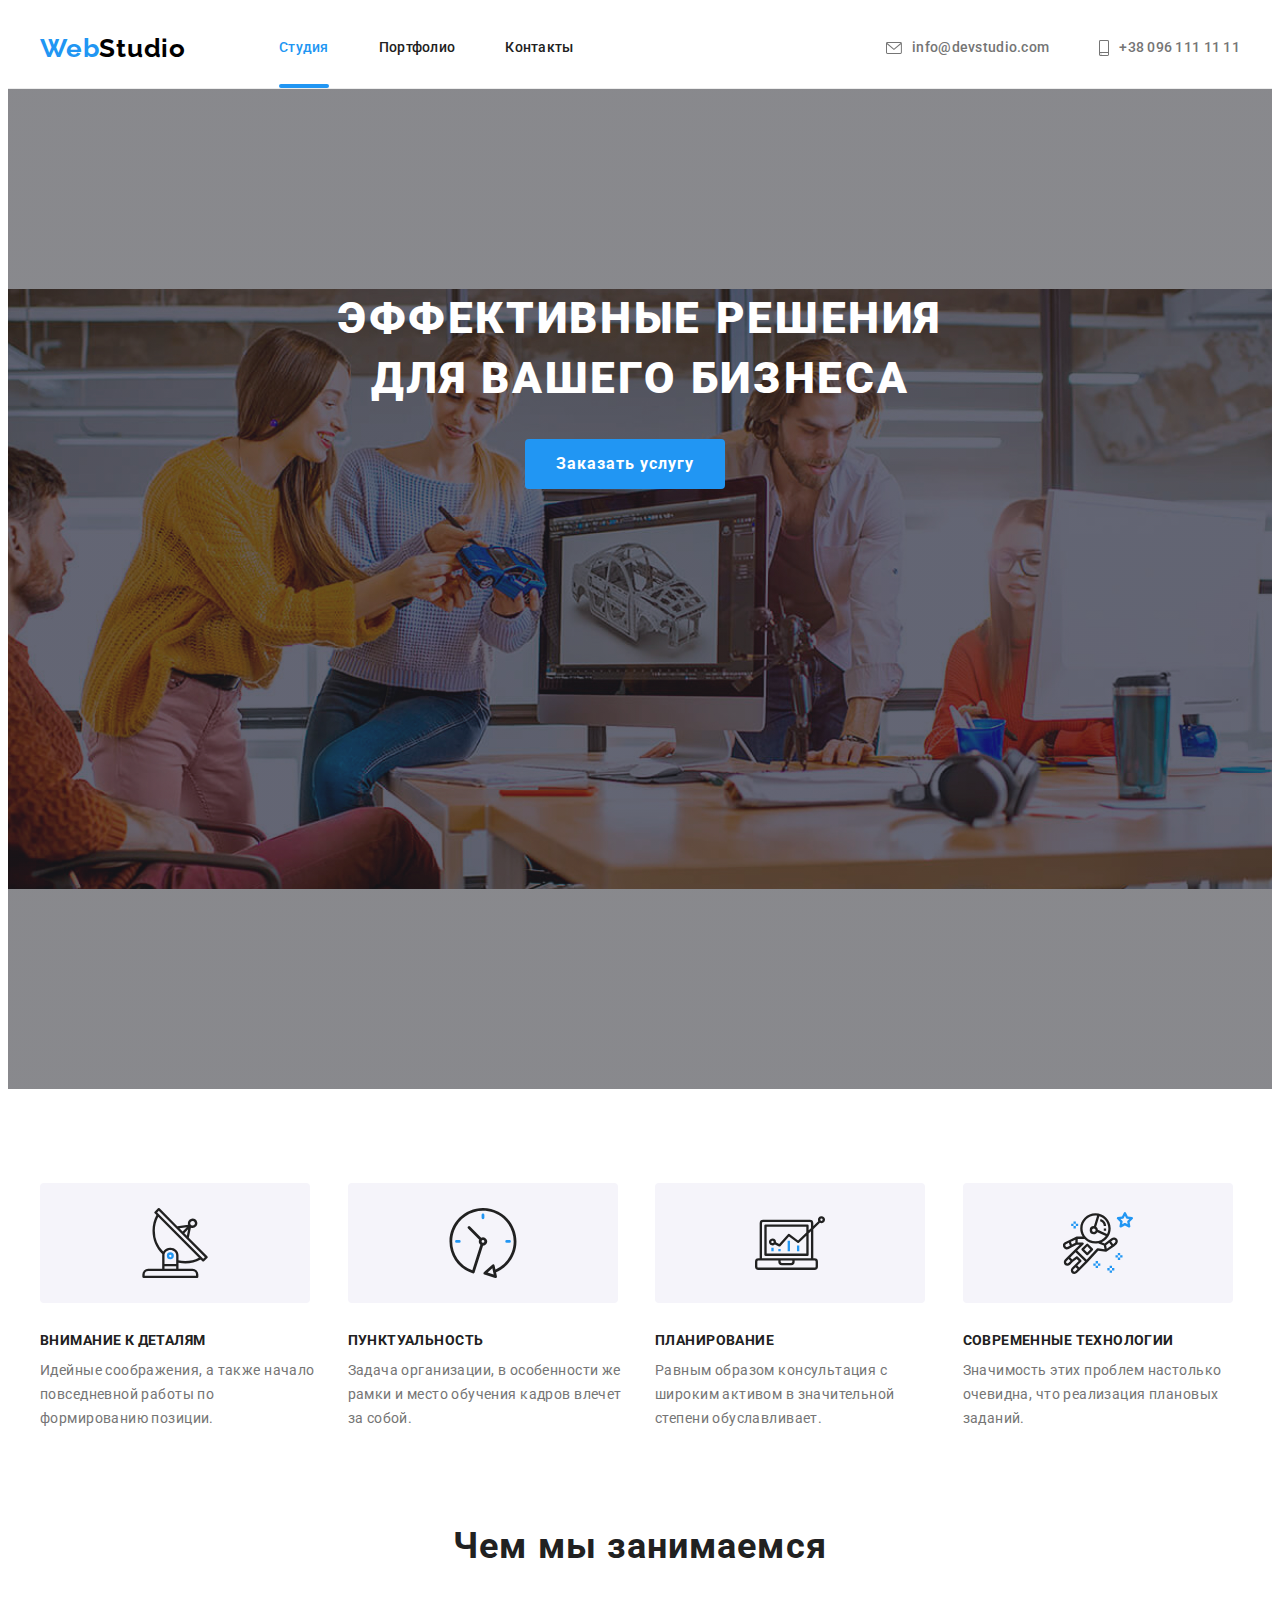
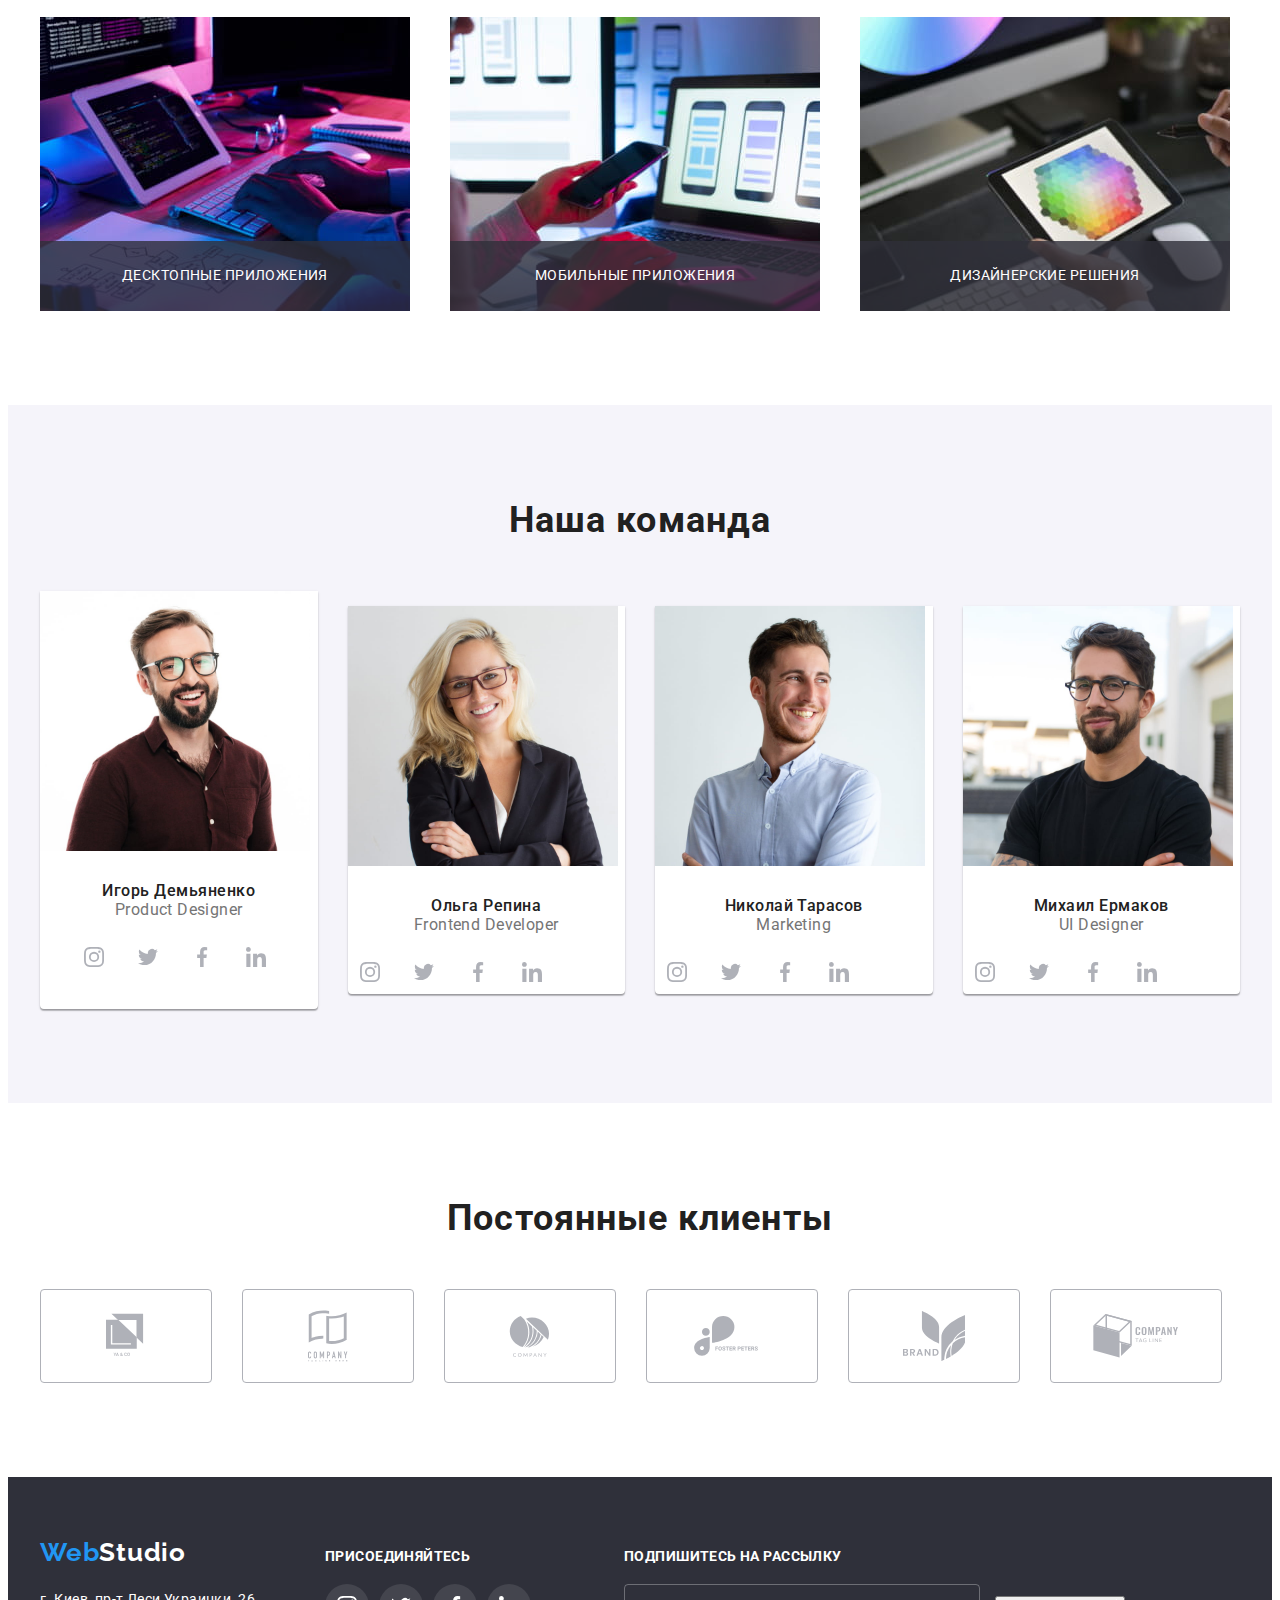
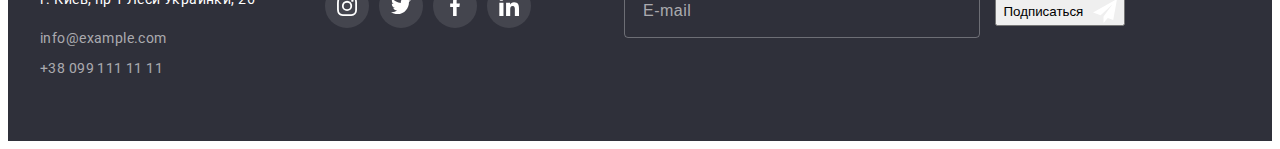
==== index.html @ 0dbab4e1 "BEM" ====
<!DOCTYPE html>
<html lang="ru">

<head>
    <meta charset="UTF-8">
    <meta http-equiv="X-UA-Compatible" content="IE=edge">
    <meta name="viewport" content="width=device-width, initial-scale=1.0">
    <title>Студия</title>
    <link rel="stylesheet" href="https://cdnjs.cloudflare.com/ajax/libs/modern-normalize/1.0.0/modern-normalize.min.css"
        integrity="sha512-ISS7cAi1PEhQ8jnbJpJZMd29NlhNj4AWYyLOSp2CE/CsHxTCu+r+t0D2yoJudVrd0/8fTVPUVDzY5Tvli75u/g=="
        crossorigin="anonymous" />
    <link rel="preconnect" href="https://fonts.gstatic.com">
    <link
        href="https://fonts.googleapis.com/css2?family=Raleway:wght@700&family=Roboto:wght@400;500;700;900&display=swap"
        rel="stylesheet">
    <link rel="stylesheet" href="./css/styles.css">
</head>

<body>
    <!-- Шапка -->
    <header class=" header header--border">
        <div class="container flex">
            <a class="header__logo logo link" href="./index.html"><span class="logo--first-color">Web</span><span
                    class="header__logo--second-color">Studio</span></a>
            <nav class="header__pagination pagination">
                <ul class="pagination__list list flex">
                    <li class="pagination__item">
                        <a class="pagination__link link pagination__link--current" href="./index.html">Студия</a>
                    </li>
                    <li class="pagination__item">
                        <a class="pagination__link link" href="./portfolio.html">Портфолио</a>
                    </li>
                    <li class="pagination__item">
                        <a class="pagination__link link" href="">Контакты</a>
                    </li>
                </ul>
            </nav>
            <a class="header__link header__link--mail link flex" href="mailto:info@devstudio.com">
                <svg class="header__icon header__mail-icon" width="16px" height="12px">
                    <use href="./images/icons.svg#icon-envelope">
                    </use>
                </svg>info@devstudio.com</a>
            <a class="header__link header__link--phone link flex" href="tel:+380961111111">
                <svg class="header__icon header__phone-icon" width="10px" height="16px">
                    <use href="./images/icons.svg#icon-smartphone">
                    </use>
                </svg>+38 096 111 11 11</a>
        </div>
    </header>
    <!-- Уникальный контент -->
    <main>
        <!-- Герой -->
        <section class="hero">
            <div class="container">
                <h1 class="hero__title">
                    Эффективные решения <br> для вашего бизнеса
                </h1>
                <button class="hero__button button" type="button" data-modal-open>Заказать услугу</button>
                <div class="backdrop is-hidden" data-modal>
                    <div class="modal">
                        <button type="button" class="modal__close-btn" data-modal-close>
                            <svg class="modal__close-icon" width="11px" height="11px">
                                <use href="./images/icons.svg#icon-close">
                                </use>
                            </svg>
                        </button>
                        <p class="modal__text">Оставьте свои данные, мы вам перезвоним</p>
                        <form class="modal__form">
                            <div class="modal__box">Имя
                                <label class="modal__label">
                                    <input class="modal__input" type="text" name="name">
                                    <svg class="modal__icon" width="18px" height="18px">
                                        <use href="./images/icons.svg#icon-name"></use>
                                    </svg>
                                </label>
                            </div>
                            <div class="modal__boxl">Телефон
                                <label class="modal__label">
                                    <input class="modal__input" type="tel" name="phone">
                                    <svg class="modal__icon" width="18px" height="18px">
                                        <use href="./images/icons.svg#icon-modal-phone"></use>
                                    </svg>
                                </label>
                            </div>
                            <div class="modal__box">Почта
                                <label class="modal__label">
                                    <input class="modal__input" type="email" name="mail">
                                    <svg class="modal__icon" width="18px" height="18px">
                                        <use href="./images/icons.svg#icon-modal-mail"></use>
                                    </svg>
                                </label>
                            </div>
                            <div class="modal__box">Комментарий
                                <label class="modal__label">
                                    <textarea class="modal__input" name="comments" rows="10"
                                        placeholder="Введите текст"></textarea>
                                </label>
                            </div>
                                <label class="modal__checkbox">
                                    <input class="modal__checkbox-input" type="checkbox" name="modal-checkbox">
                                    <svg class="modal__checkbox-icon" width="16px" height="15px">
                                        <use href="./images/icons.svg#icon-checkbox"></use>
                                    </svg>
                                    <span class="text">Соглашаюсь с рассылкой и принимаю
                                        &thinsp;</span><a class="modal__link" href="">Условия договора</a>
                                </label>
                            <button class="modal__submit-button button" type="submit">Отправить</button>
                        </form>
                    </div>
                </div>
            </div>
        </section>
        <!-- Особенности -->
        <section class="features">
            <div class="container">
                <h2 class="visually-hidden">Особенности</h2>
                <ul class="list flex">
                    <li class="features__item">
                        <div class="features__icon flex">
                            <svg width="70px" height="70px">
                                <use href="./images/icons.svg#icon-antenna"></use>
                            </svg>
                        </div>
                        <h3 class="features__title title">Внимание к деталям</h3>
                        <p class="text">Идейные соображения, а также начало повседневной работы по формированию позиции.
                        </p>
                    </li>
                    <li class="features__item">
                        <div class="features__icon flex">
                            <svg width="70px" height="70px">
                                <use href="./images/icons.svg#icon-clock"></use>
                            </svg>
                        </div>
                        <h3 class="features__title title">Пунктуальность</h3>
                        <p class="text">Задача организации, в особенности же рамки и место обучения кадров влечет за
                            собой.</p>
                    </li>
                    <li class="features__item">
                        <div class="features__icon flex">
                            <svg width="70px" height="70px">
                                <use href="./images/icons.svg#icon-diagram"></use>
                            </svg>
                        </div>
                        <h3 class="features__title title">Планирование</h3>
                        <p class="text">Равным образом консультация с широким активом в значительной степени
                            обуславливает.</p>
                    </li>
                    <li class="features__item">
                        <div class="features__icon flex">
                            <svg width="70px" height="70px">
                                <use href="./images/icons.svg#icon-astronaut"></use>
                            </svg>
                        </div>
                        <h3 class="features__title title">Современные технологии</h3>
                        <p class="text">Значимость этих проблем настолько очевидна, что реализация плановых заданий.</p>
                    </li>
                </ul>
            </div>
        </section>
        <!-- Чем мы занимаемся -->
        <section class="projects">
            <div class="container">
                <h2 class="projects__title title">Чем мы занимаемся</h2>
                <ul class="list flex">
                    <li class="projects__item">
                        <img src="./images/box1.jpg"
                            alt="Набор кода с помощью клавиатуры на планшете с алгоритма нарисованного вручную на листе формата А4"
                            width="370">
                        <div class="projects__text">
                            <p>десктопные приложения</p>
                        </div>
                    </li>
                    <li class="projects__item">
                        <img src="./images/box2.jpg"
                            alt="Человек держит в левой руке мобильный телефон,а правой на тачпаде выбирает на экране ноутбука вариант отображения веб-страницы на мобильном "
                            width="370">
                        <div class="projects__text">
                            <p>мобильные приложения</p>
                        </div>
                    </li>
                    <li class="projects__item">
                        <img src="./images/box3.jpg"
                            alt="В левой руке человек держит планшет, на котором открыта палитра для выбора цвета"
                            width="370">
                        <div class="projects__text">
                            <p>дизайнерские решения</p>
                        </div>
                    </li>
                </ul>
            </div>
        </section>
        <!-- Наша команда -->
        <section class="team">
            <div class="container">
                <h2 class="team__title title">Наша команда</h2>
                <ul class="list flex">
                    <li class="team__item">
                        <img src="./images/img.jpg"
                            alt="Темноволосый улыбающийся мужчина с бородой в очках и коричневой рубашке" width="270">
                        <div class="team__box">
                            <h3 class="team__item-title title">Игорь Демьяненко</h3>
                            <p class="text">Product Designer</p>
                        </div>
                        <ul class="social__list list flex">
                            <li class="s-list-item">
                                <a class="s-link flex link" href="">
                                    <svg class="s-icon" width="20px" height="20px">
                                        <use href="./images/icons.svg#icon-insta"></use>
                                    </svg>
                                </a>
                            </li>
                            <li class="s-list-item">
                                <a class="s-link flex link" href="">
                                    <svg class="s-icon" width="20px" height="20px">
                                        <use href="./images/icons.svg#icon-twit"></use>
                                    </svg>
                                </a>
                            </li>
                            <li class="s-list-item">
                                <a class="s-link flex link" href="">
                                    <svg class="s-icon" width="20px" height="20px">
                                        <use href="./images/icons.svg#icon-fbook"></use>
                                    </svg>
                                </a>
                            </li>
                            <li class="s-list-item">
                                <a class="s-link flex link" href="">
                                    <svg class="s-icon" width="20px" height="20px">
                                        <use href="./images/icons.svg#icon-lin"></use>
                                    </svg>
                                </a>
                            </li>
                        </ul>
                    </li>
                    <li class="team__item">
                        <img src="./images/img2.jpg"
                            alt="Улыбающаяся женщина со светлыми длинными волосами в очках, белой блузке и черном пиджаке"
                            width="270">
                        <div class="team__box">
                            <h3 class="team__item-title title">Ольга Репина</h3>
                            <p class="text">Frontend Developer</p>
                        </div>
                        <ul class=" s-list list flex">
                            <li class="s-list-item">
                                <a class="s-link flex link" href="">
                                    <svg class="s-icon" width="20px" height="20px">
                                        <use href="./images/icons.svg#icon-insta"></use>
                                    </svg>
                                </a>
                            </li>
                            <li class="s-list-item">
                                <a class="s-link flex link" href="">
                                    <svg class="s-icon" width="20px" height="20px">
                                        <use href="./images/icons.svg#icon-twit"></use>
                                    </svg>
                                </a>
                            </li>
                            <li class="s-list-item">
                                <a class="s-link flex link" href="">
                                    <svg class="s-icon" width="20px" height="20px">
                                        <use href="./images/icons.svg#icon-fbook"></use>
                                    </svg>
                                </a>
                            </li>
                            <li class="s-list-item">
                                <a class="s-link flex link" href="">
                                    <svg class="s-icon" width="20px" height="20px">
                                        <use href="./images/icons.svg#icon-lin"></use>
                                    </svg>
                                </a>
                            </li>
                        </ul>
                    </li>
                    <li class="team__item">
                        <img src="./images/img3.jpg"
                            alt="Улыбающаяся мужчина, шатен, с легкой небритостью, в голубой рубашке" width="270">
                        <div class="team__box">
                            <h3 class="team__item-title title">Николай Тарасов</h3>
                            <p class="text">Marketing</p>
                        </div>
                        <ul class=" s-list list flex">
                            <li class="s-list-item">
                                <a class="s-link flex link" href="">
                                    <svg class="s-icon" width="20px" height="20px">
                                        <use href="./images/icons.svg#icon-insta"></use>
                                    </svg>
                                </a>
                            </li>
                            <li class="s-list-item">
                                <a class="s-link flex link" href="">
                                    <svg class="s-icon" width="20px" height="20px">
                                        <use href="./images/icons.svg#icon-twit"></use>
                                    </svg>
                                </a>
                            </li>
                            <li class="s-list-item">
                                <a class="s-link flex link" href="">
                                    <svg class="s-icon" width="20px" height="20px">
                                        <use href="./images/icons.svg#icon-fbook"></use>
                                    </svg>
                                </a>
                            </li>
                            <li class="s-list-item">
                                <a class="s-link flex link" href="">
                                    <svg class="s-icon" width="20px" height="20px">
                                        <use href="./images/icons.svg#icon-lin"></use>
                                    </svg>
                                </a>
                            </li>
                        </ul>
                    </li>
                    <li class="team__item">
                        <img src="./images/img4.jpg"
                            alt="Темноволосый улыбающийся мужчина с бородой в очках и черной футболке" width="270">
                        <div class="team__box">
                            <h3 class="team__item-title title">Михаил Ермаков</h3>
                            <p class="text">UI Designer</p>
                        </div>
                        <ul class=" s-list list flex">
                            <li class="s-list-item">
                                <a class="s-link flex link" href="">
                                    <svg class="s-icon" width="20px" height="20px">
                                        <use href="./images/icons.svg#icon-insta"></use>
                                    </svg>
                                </a>
                            </li>
                            <li class="s-list-item">
                                <a class="s-link flex link" href="">
                                    <svg class="s-icon" width="20px" height="20px">
                                        <use href="./images/icons.svg#icon-twit"></use>
                                    </svg>
                                </a>
                            </li>
                            <li class="s-list-item">
                                <a class="s-link flex link" href="">
                                    <svg class="s-icon" width="20px" height="20px">
                                        <use href="./images/icons.svg#icon-fbook"></use>
                                    </svg>
                                </a>
                            </li>
                            <li class="s-list-item">
                                <a class="s-link flex link" href="">
                                    <svg class="s-icon" width="20px" height="20px">
                                        <use href="./images/icons.svg#icon-lin"></use>
                                    </svg>
                                </a>
                            </li>
                        </ul>
                    </li>
                </ul>
            </div>
        </section>
        <section class="clients">
            <div class="container">
                <h2 class="clients-title title">Постоянные клиенты</h2>
                <ul class="list flex">
                    <li class="clients-list-item">
                        <a class="clients-link link flex" href="">
                            <svg class="clients-icon" width="41px" height="46.7px">
                                <use href="./images/icons.svg#icon-logo1"></use>
                            </svg>
                        </a>
                    </li>
                    <li class="clients-list-item">
                        <a class="clients-link link flex" href="">
                            <svg class="clients-icon" width="40px" height="52px">
                                <use href="./images/icons.svg#icon-logo2"></use>
                            </svg>
                        </a>
                    </li>
                    <li class="clients-list-item">
                        <a class="clients-link link flex" href="">
                            <svg class="clients-icon" width="43.46px" height="41.18px">
                                <use href="./images/icons.svg#icon-logo3"></use>
                            </svg>
                        </a>
                    </li>
                    <li class="clients-list-item">
                        <a class="clients-link link flex" href="">
                            <svg class="clients-icon" width="84.44px" height="40.62px">
                                <use href="./images/icons.svg#icon-logo4"></use>
                            </svg>
                        </a>
                    </li>
                    <li class="clients-list-item">
                        <a class="clients-link link flex" href="">
                            <svg class="clients-icon" width="62.54px" height="45.43 px">
                                <use href="./images/icons.svg#icon-logo5"></use>
                            </svg>
                        </a>
                    </li>
                    <li class="clients-list-item">
                        <a class="clients-link link flex" href="">
                            <svg class="clients-icon" width="93.79px" height="43.93px">
                                <use href="./images/icons.svg#icon-logo6"></use>
                            </svg>
                        </a>
                    </li>
                </ul>
            </div>
        </section>
    </main>
    <!-- Футер -->
    <footer class="footer">
        <div class="container">
            <div class="footer-flex flex">
                <div class="left">
                    <a class="footer__logo logo link" href="./index.html"><span
                            class="logo--first-color">Web</span><span
                            class="footer__logo--second-color">Studio</span></a>
                    <address>
                        <ul class="adress-list list">
                            <li class="item map-item"><a class="adress-map-link link"
                                    href="https://goo.gl/maps/PGJLxn3vR8UXmiXZ6" target="blanc"
                                    rel="noopener noreferrer">г. Киев, пр-т Леси Украинки, 26</a></li>
                            <li class="item mail-item"><a class="adress-mail-link link"
                                    href="mailto:info@example.com">info@example.com</a></li>
                            <li class="item phone-item"><a class="adress-phone-link link" href="tel:+380991111111">+38
                                    099 111 11 11</a></li>
                        </ul>
                    </address>
                </div>
                <div class="middle">
                    <p class="footer-text text">присоединяйтесь</p>
                    <ul class="footer-s-list list flex">
                        <li class="footer-s-list-item">
                            <a class="footer-s-link link flex" href="">
                                <svg class="footer-s-link-icon" width="20px" height="20px">
                                    <use href="./images/icons.svg#icon-insta"></use>
                                </svg>
                            </a>
                        </li>
                        <li class="footer-s-list-item">
                            <a class="footer-s-link link flex" href="">
                                <svg class="footer-s-link-icon" width="20px" height="20px">
                                    <use href="./images/icons.svg#icon-twit"></use>
                                </svg>
                            </a>
                        </li>
                        <li class="footer-s-list-item">
                            <a class="footer-s-link link flex" href="">
                                <svg class="footer-s-link-icon" width="20px" height="20px">
                                    <use href="./images/icons.svg#icon-fbook"></use>
                                </svg>
                            </a>
                        </li>
                        <li class="footer-s-list-item">
                            <a class="footer-s-link link flex" href="">
                                <svg class="footer-s-link-icon" width="20px" height="20px">
                                    <use href="./images/icons.svg#icon-lin"></use>
                                </svg>
                            </a>
                        </li>
                    </ul>
                </div>
                <div class="right">
                    <form class="footer-form">
                        <p class="footer-text text">подпишитесь на рассылку</p>
                        <label class="footer-label label">
                            <input class="footer-input" type="email" name="email" placeholder="E-mail">
                        </label>
                        <button class="footer-submit-btn btn" type="submit">Подписаться
                            <svg class="footer-icon-send" width="24px" height="24px">
                                <use href="./images/icons.svg#icon-send"></use>
                            </svg>
                        </button>
                    </form>
                </div>
            </div>
        </div>
    </footer>
    <script src="./js/modal.js"></script>
</body>

</html>
---- css/styles.css ----
/* цвет основного текста #757575 */
/* белый #ffffff */
/* цвет дополнительного текста #212121 */
/* акцент #2196f3 */
/* цвет фона основной #e5e5e5 */
/* цвет фона вторичный #f5f4fa */
/* соцсети и клиенты #AFB1B8 */

/* Универсальные селекторы */
.title {
  margin-bottom: 0;
  margin-top: 0;
}
.list {
  margin-bottom: 0;
  margin-top: 0;
  padding-left: 0;

  list-style: none;
}
.link {
  text-decoration: none;
  display: inline-block;

  transition: color 250ms var(--time-transition);
}
.link:hover,
.link:focus {
  color: var(--accent-color);
}
.text {
  margin-bottom: 0;
  margin-top: 0;
}
img {
  display: block;
  max-width: 100%;
  height: auto;
}
.flex {
  display: flex;
  flex-wrap: wrap;
  align-items: center;
}

/* inherit */
body {
  color: var(--primary-text-color);
  font-family: 'Roboto', sans-serif;
  font-style: normal;
  font-size: 14px;
  line-height: 1.71;
  letter-spacing: 0.03em;

  background-color: var(--primary-bgc);
}
.container {
  width: 1200px;
  padding-left: 15px;
  padding-right: 15px;
  margin-left: auto;
  margin-right: auto;
}
.button {
  width: 200px;
  height: 50px;
  padding-top: 10px;
  padding-bottom: 10px;
  padding-left: 0;
  padding-right: 0;
  border: none;

  color: var(--primary-bgc);
  font-family: inherit;
  font-weight: 700;
  font-size: 16px;
  line-height: 1.88;
  letter-spacing: 0.06em;
  cursor: pointer;

  background-color: var(--accent-color);
  border-radius: 4px;
}

.header-link-mail,
.header-link-phone {
  color: inherit;
}

/* logo */
.logo {
  font-family: 'Raleway', sans-serif;
  font-weight: 700;
  font-size: 26px;
  line-height: 1.19;
  letter-spacing: 0.03em;
}
.header__logo {
  margin-right: 93px;
}
.logo--first-color {
  color: var(--accent-color);
}
.header__logo--second-color {
  color: #000000;
}
.footer__logo--second-color {
  color: var(--primary-bgc);
}
.footer__logo {
  display: block;
  margin-bottom: 20px;
}

/* header */
.header__link,
.pagination__list {
  color: var(--primary-text-color);
  font-weight: 500;
  font-size: 14px;
  line-height: 1.14;
  letter-spacing: 0.02em;
}
.header__link--mail {
  margin-left: auto;
  margin-right: 50px;
}
.pagination__item:not(:last-child) {
  position: relative;

  margin-right: 50px;
}
.pagination__link {
  display: block;
  padding-top: 32px;
  padding-bottom: 32px;

  color: var(--secondary-color);
}

.pagination__link--current {
  color: var(--accent-color);
}

.pagination__link--current::after {
  content: '';
  position: absolute;
  bottom: 0;
  left: 0;

  width: 100%;
  height: 4px;
  background-color: var(--accent-color);
  border-radius: 2px;
}
.visually-hidden {
  position: absolute !important;
  clip: rect(1px 1px 1px 1px);
  clip: rect(1px, 1px, 1px, 1px);
  padding: 0 !important;
  border: 0 !important;
  height: 1px !important;
  width: 1px !important;
  overflow: hidden;
}
/* переменные */
:root {
  --primary-text-color: #757575;
  --secondary-color: #212121;
  --accent-color: #2196f3;
  --primary-bgc: #ffffff;
  --secondary-bgc: #f5f4fa;
  --icons-color: #afb1b8;
  --time-transition: cubic-bezier(0.4, 0, 0.2, 1);
}

.header--border {
  border-bottom: 1px solid #ececec;
}

.header__mail-icon {
  margin-right: 10px;
  fill: currentColor;
}
.header__phone-icon {
  margin-right: 10px;
  fill: currentColor;
}

/* Hero */
.hero {
  min-height: 600px;
  max-width: 1600px;
  margin-left: auto;
  margin-right: auto;
  padding-top: 200px;
  padding-bottom: 200px;

  background-color: #c4c4c4;
  background-image: linear-gradient(
      to right,
      rgba(47, 48, 58, 0.4),
      rgba(47, 48, 58, 0.4)
    ),
    url(../images/hero.jpg);
  background-repeat: no-repeat;
  background-position: center;
}
.hero__title {
  margin-top: 0;
  margin-bottom: 30px;

  color: var(--primary-bgc);
  font-weight: 900;
  font-size: 44px;
  line-height: 1.36;
  text-align: center;
  letter-spacing: 0.06em;
  text-transform: uppercase;
}
.hero__button {
  margin-left: 485px;
}

/* Modal window */

.backdrop {
  position: fixed;
  top: 0;
  left: 0;
  width: 100%;
  height: 100%;
  z-index: 1;

  background-color: rgba(0, 0, 0, 0.2);

  opacity: 1;
  transition: opacity 250ms var(--time-transition);
}

.is-hidden {
  opacity: 0;
  pointer-events: none;
}

.is-hidden .modal {
  transform: translate(-50%, -50%) scale(0);
}

.modal {
  position: fixed;
  width: 528px;
  height: 581px;
  top: 50%;
  left: 50%;

  background-color: var(--primary-bgc);
  box-shadow: 0px 1px 3px rgba(0, 0, 0, 0.12), 0px 1px 1px rgba(0, 0, 0, 0.14),
    0px 2px 1px rgba(0, 0, 0, 0.2);
  border-radius: 4px;

  transform: translate(-50%, -50%) scale(1);
  transition: transform 250ms var(--time-transition);
}

.modal__close-btn {
  position: absolute;
  width: 30px;
  height: 30px;
  right: 8px;
  top: 8px;

  cursor: pointer;

  background-color: transparent;
  box-sizing: border-box;
  border: 1px solid rgba(0, 0, 0, 0.1);
  border-radius: 50%;

  transition: outline 250ms var(--time-transition),
    color 250ms var(--time-transition);
}

.modal__close-icon {
  fill: currentColor;
  position: absolute;
  top: 50%;
  left: 50%;
  transform: translate(-50%, -50%);
}

.modal__close-btn:focus,
.modal__close-btn:hover {
  color: var(--accent-color);
  outline: transparent;
}

.modal__text {
  margin: 0;
  padding-top: 40px;
  padding-left: 40px;
  padding-right: 40px;
  margin-bottom: 12px;

  color: var(--secondary-color);
  font-weight: 700;
  font-size: 20px;
  line-height: 1.15;
  text-align: center;
  letter-spacing: 0.03em;
}

.modal__form {
  padding-left: 40px;
  padding-right: 40px;
}

.modal__box {
  display: flex;
  flex-direction: column;
  margin-bottom: 10px;

  color: var(--primary-text-color);
  font-weight: 400;
  font-size: 12px;
  line-height: 1.16;
  letter-spacing: 0.01em;
}
.modal__label {
  position: relative;
  margin-top: 4px;
}

.modal__input {
  width: 100%;
  padding-left: 30px;
  height: 40px;
  margin: 0;

  background-color: transparent;
  border: 1px solid rgba(33, 33, 33, 0.2);
  border-radius: 4px;

  transition: outline 250ms var(--time-transition),
    border 250ms var(--time-transition);
}

.modal__icon {
  position: absolute;
  top: 50%;
  left: 15px;
  transform: translateY(-50%);
  fill: #000;

  transition: fill 250ms var(--time-transition);
}

.modal__input:focus + .modal__icon {
  fill: var(--accent-color);
}
.modal__input:focus {
  outline: transparent;
  border: 1px solid var(--accent-color);
}
textarea.modal__input {
  resize: none;
  height: 120px;

  padding-top: 12px;
  padding-bottom: 12px;
  padding-left: 16px;
  padding-right: 16px;
}

.modal__input::placeholder {
  font-weight: 400;
  font-size: 12px;
  line-height: 1.16;
  letter-spacing: 0.01em;

  color: rgba(117, 117, 117, 0.5);
}

.modal__checkbox {
  display: flex;
  align-items: center;
  justify-content: center;
}

.modal__checkbox-input {
  -webkit-appearance: none;
  -moz-appearance: none;
  appearance: none;
}

.modal__checkbox-icon {
  margin-right: 7px;
  fill: transparent;

  background-color: transparent;
  border-radius: 2px;
  border: 2px solid #000;

  transition: background-color 250ms var(--time-transition),
    fill 250ms var(--time-transition), border 250ms var(--time-transition);
}

.modal__checkbox-input:focus + .modal__checkbox-icon {
  outline: 3px solid var(--accent-color);
}

.modal__checkbox-input:checked + .modal__checkbox-icon {
  background-color: var(--accent-color);
  fill: var(--primary-bgc);
  border: transparent;
}

.modal__link {
  color: var(--accent-color);
}

.modal__submit-button {
  margin-top: 30px;
  margin-left: 124px;
  margin-right: 124px;
  margin-bottom: 40px;
}
/* Features */
.features {
  padding-top: 94px;
}
.features__item {
  width: calc((100% - 3 * 30px) / 4);
}
.features__item:not(:last-child) {
  margin-right: 30px;
}
.features__icon {
  width: 270px;
  height: 120px;
  justify-content: center;
  margin-bottom: 30px;

  background-color: #f5f4fa;
  border-radius: 4px;
}
.features__title {
  margin-bottom: 10px;

  color: var(--secondary-color);
  font-weight: 700;
  font-size: 14px;
  line-height: 1.14;
  letter-spacing: 0.03em;
  text-transform: uppercase;
}

/* Projects */
.projects {
  padding-top: 94px;
  padding-bottom: 94px;
}
.projects__title,
.team__title,
.clients-title {
  margin-bottom: 50px;

  color: var(--secondary-color);
  font-weight: 700;
  font-size: 36px;
  line-height: 1.17;
  text-align: center;
  letter-spacing: 0.03em;
}
.projects__item {
  position: relative;
  width: calc((100% - 2 * 30px) / 3);
}
.projects__item:not(:last-child) {
  margin-right: 30px;
}

.projects__text {
  position: absolute;
  top: 100%;
  transform: translateY(-100%);

  width: 370px;
  height: 70px;
  display: flex;
  align-items: center;
  justify-content: center;

  color: var(--primary-bgc);
  font-size: 14px;
  line-height: 1.14;
  letter-spacing: 0.03em;
  text-transform: uppercase;

  background-color: rgba(47, 48, 58, 0.8);
}
/* Team */
.team {
  padding-bottom: 94px;
  padding-top: 94px;

  font-weight: 400;
  font-size: 16px;
  line-height: 1.19;
  text-align: center;

  background-color: var(--secondary-bgc);
}
.team__item {
  width: calc((100% - 3 * 30px) / 4);

  background-color: var(--primary-bgc);
  box-shadow: 0px 1px 3px rgba(0, 0, 0, 0.12), 0px 1px 1px rgba(0, 0, 0, 0.14),
    0px 2px 1px rgba(0, 0, 0, 0.2);
  border-radius: 0px 0px 4px 4px;
}
.team__item:not(:last-child) {
  margin-right: 30px;
}

.team__box {
  padding-top: 30px;
  padding-bottom: 16px;
  padding-left: auto;
  padding-right: auto;
}

.team__item-title {
  color: var(--secondary-color);
  font-weight: 500;
  font-size: 16px;
  letter-spacing: 0.03em;
}

.social__list {
  padding-bottom: 30px;
  margin-left: 32px;
  margin-right: 32px;
}

.s-link {
  justify-content: center;
  width: 44px;
  height: 44px;

  color: var(--icons-color);

  background-color: var(--primary-bgc);
  border-radius: 50%;

  transition: background-color 250ms var(--time-transition),
    color 250ms var(--time-transition);
}

.s-list-item:not(:last-child) {
  margin-right: 10px;
}
.s-icon {
  fill: currentColor;
}

.s-link:hover,
.s-link:focus {
  background-color: var(--accent-color);
  color: var(--primary-bgc);
}

/* Clients */
.clients {
  padding-top: 94px;
  padding-bottom: 94px;
}

.clients-link {
  justify-content: center;
  width: 170px;
  height: 92px;

  color: var(--icons-color);

  border: 1px solid var(--icons-color);
  border-radius: 4px;

  transition: border 250ms var(--time-transition),
    color 250ms var(--time-transition);
}

.clients-list-item:not(:last-child) {
  margin-right: 30px;
}

.clients-link:hover,
.clients-link:focus {
  border: 1px solid var(--accent-color);
}

.clients-icon {
  fill: currentColor;
}

/* Footer */
.footer {
  padding-top: 60px;
  padding-bottom: 60px;

  background-color: #2f303a;
}
.adress-list > .item {
  font-style: normal;
  font-weight: 400;
  font-size: 14px;
  line-height: 1.71;
}
.map-item {
  margin-bottom: 15px;
}
.mail-item {
  margin-bottom: 6px;
}
.adress-map-link {
  color: var(--primary-bgc);
}
.adress-mail-link,
.adress-phone-link {
  color: rgba(255, 255, 255, 0.6);
}

.footer-flex {
  align-items: baseline;
}

.left {
  margin-right: 70px;
}

.footer-text {
  margin-bottom: 20px;

  color: var(--primary-bgc);
  font-weight: 700;
  font-size: 14px;
  line-height: 16px;
  letter-spacing: 1.14;
  text-transform: uppercase;
}

.footer-s-list-item:not(:last-child) {
  margin-right: 10px;
}

.footer-s-link {
  align-content: ;
  justify-content: center;
  width: 44px;
  height: 44px;

  color: var(--primary-bgc);

  background-color: rgba(255, 255, 255, 0.1);
  border-radius: 50%;

  transition: background-color 250ms var(--time-transition);
}

.footer-s-link:hover,
.footer-s-link:focus {
  background-color: var(--accent-color);
  color: var(--primary-bgc);
}

.footer-s-link-icon {
  fill: currentColor;
}

.middle {
  margin-right: 93px;
}

.right {
  width: 570px;
}

.footer-input {
  height: 50px;
  width: 350px;
  margin: 0;
  background-color: transparent;
  border: 1px solid rgba(255, 255, 255, 0.3);
  border-radius: 4px;
}

.footer-input::placeholder {
  padding-left: 16px;

  font-size: 16px;
  line-height: 1.25;
  letter-spacing: 0.03em;

  color: rgba(255, 255, 255, 0.6);
}

.footer-submit-btn {
  margin-left: 12px;
  display: inline-flex;
  justify-content: center;
  align-items: center;
}

.footer-icon-send {
  margin-left: 10px;
  fill: var(--primary-bgc);
}
/* ПОРТФОЛИО */
.gallery {
  padding-top: 94px;

  font-size: 16px;
  line-height: 1.88;
}
.gallery-list-title {
  color: var(--secondary-color);
  font-weight: 700;
  font-size: 18px;
  line-height: 2;
  letter-spacing: 0.06em;
}
/* Buttons */
.gallery-btn {
  padding: 6px 22px;

  color: var(--secondary-color);
  font-weight: 500;
  font-size: 16px;
  line-height: 1.63;

  background-color: var(--secondary-bgc);
  border: none;
  border-radius: 4px;

  transition: color 250ms var(--time-transition),
    background-color 250ms var(--time-transition),
    box-shadow 250ms var(--time-transition);
}
.gallery-btn:hover,
.gallery-btn:focus {
  color: var(--primary-bgc);

  background-color: var(--accent-color);
  box-shadow: 0px 3px 1px rgba(0, 0, 0, 0.1), 0px 1px 2px rgba(0, 0, 0, 0.08),
    0px 2px 2px rgba(0, 0, 0, 0.12);
}

/* Gallery */
.buttons-list {
  justify-content: center;
  margin-bottom: 50px;
}
.buttons-list .buttons-list-item:not(:last-child) {
  margin-right: 8px;
}
.gallery-list {
  padding-bottom: 94px;
}
.gallery-list-item {
  width: calc((100% - 2 * 30px) / 3);

  border: 1px solid #eeeeee;

  transition: box-shadow 250ms var(--time-transition);
}
.gallery-list-item:hover,
.gallery-list-item:focus {
  box-shadow: 0px 1px 1px rgba(0, 0, 0, 0.12), 0px 4px 4px rgba(0, 0, 0, 0.06),
    1px 4px 6px rgba(0, 0, 0, 0.16);
}
.gallery-list-item:not(:nth-child(3n)) {
  margin-right: 30px;
}
.gallery-list-item:not(:nth-last-child(-n + 3)) {
  margin-bottom: 30px;
}
.gallery-list-item-text {
  padding-top: 20px;
  padding-bottom: 20px;
  padding-left: 24px;
  padding-right: 24px;
}

.gallery-text-img {
  position: relative;
  overflow: hidden;
}

.gallery-list-item:hover .gallery-overlay,
.gallery-list-item:focus .gallery-overlay {
  transform: translateY(0);
}

.gallery-overlay {
  position: absolute;
  bottom: 0;

  width: 100%;
  height: 100%;

  color: var(--primary-bgc);
  font-size: 18px;
  line-height: 1.56;

  background-color: rgba(33, 150, 243, 0.9);
  transform: translateY(100%);

  transition: transform 250ms var(--time-transition);
}

.gallery-text-item {
  margin: 0;
  padding-left: 24px;
  padding-right: 24px;
  padding-top: 63px;
  padding-bottom: 63px;
}
/* section * {
  outline: 1px solid tomato;
} */
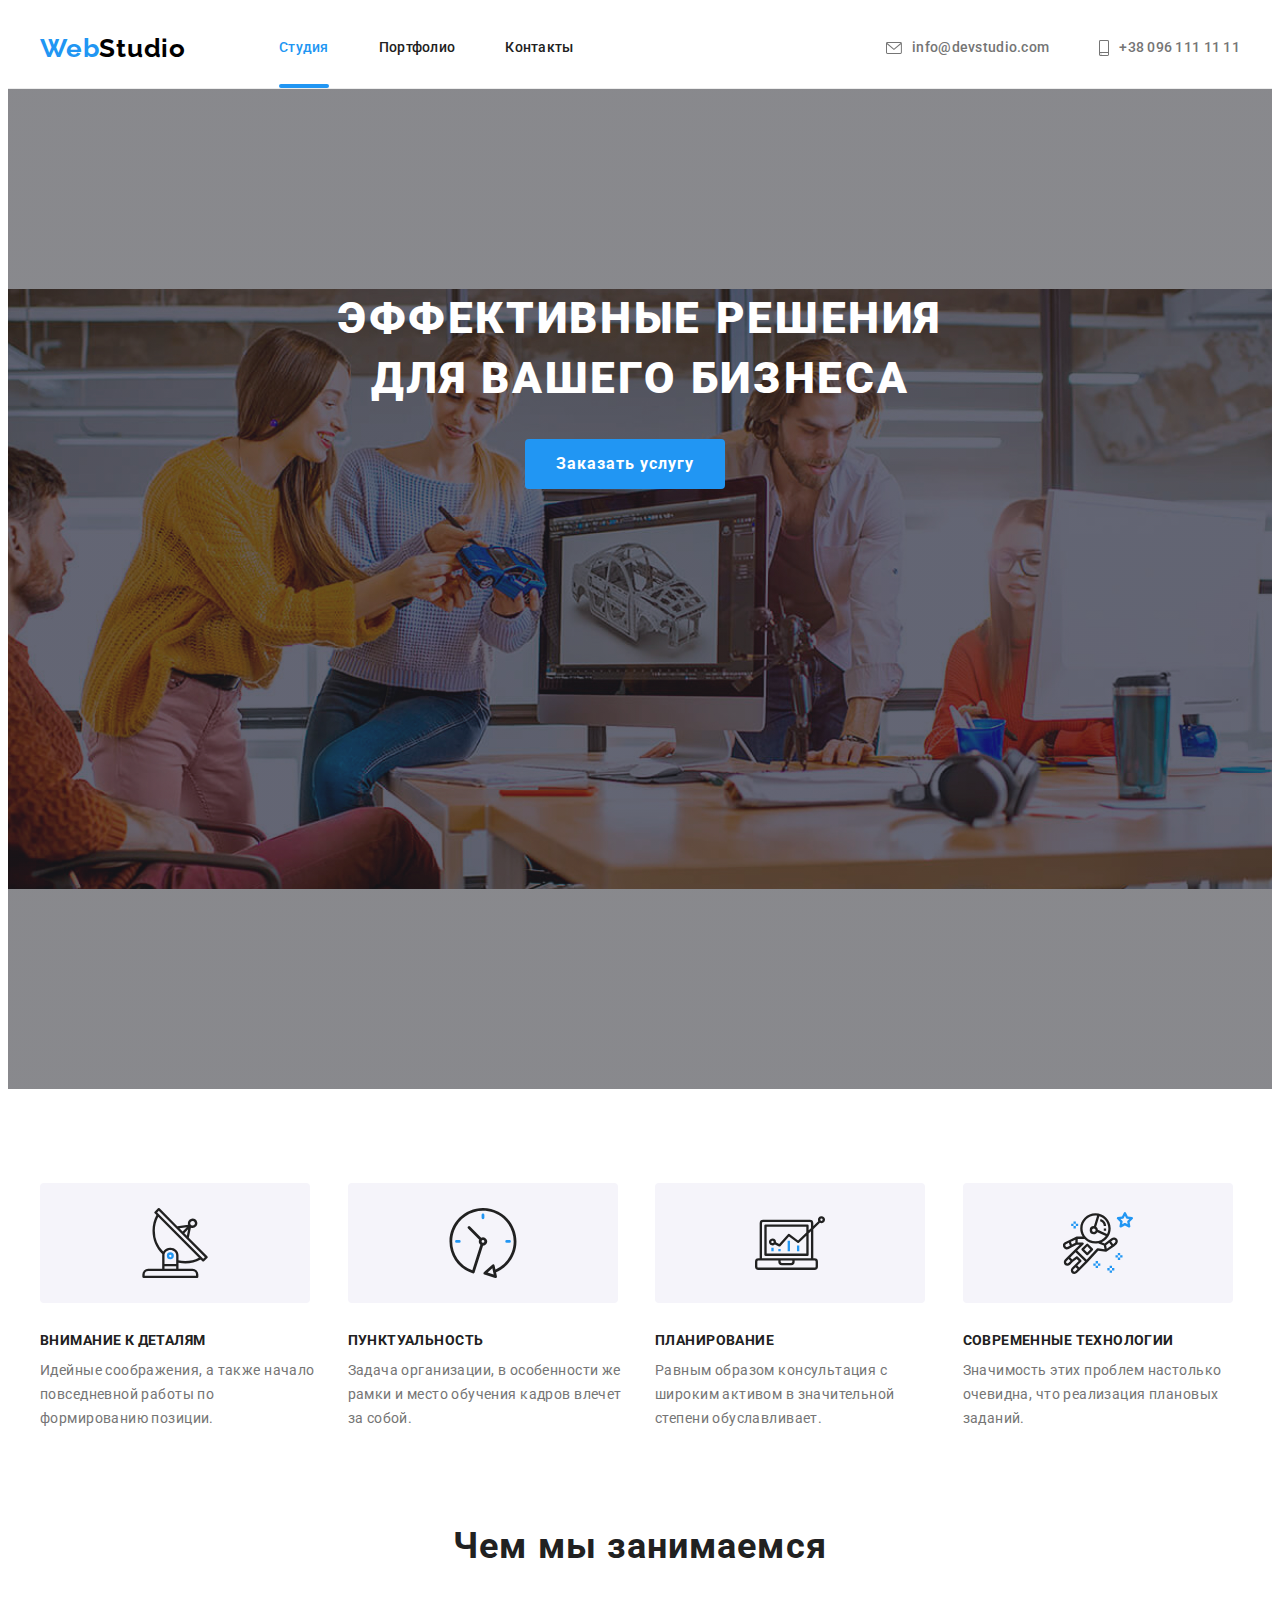
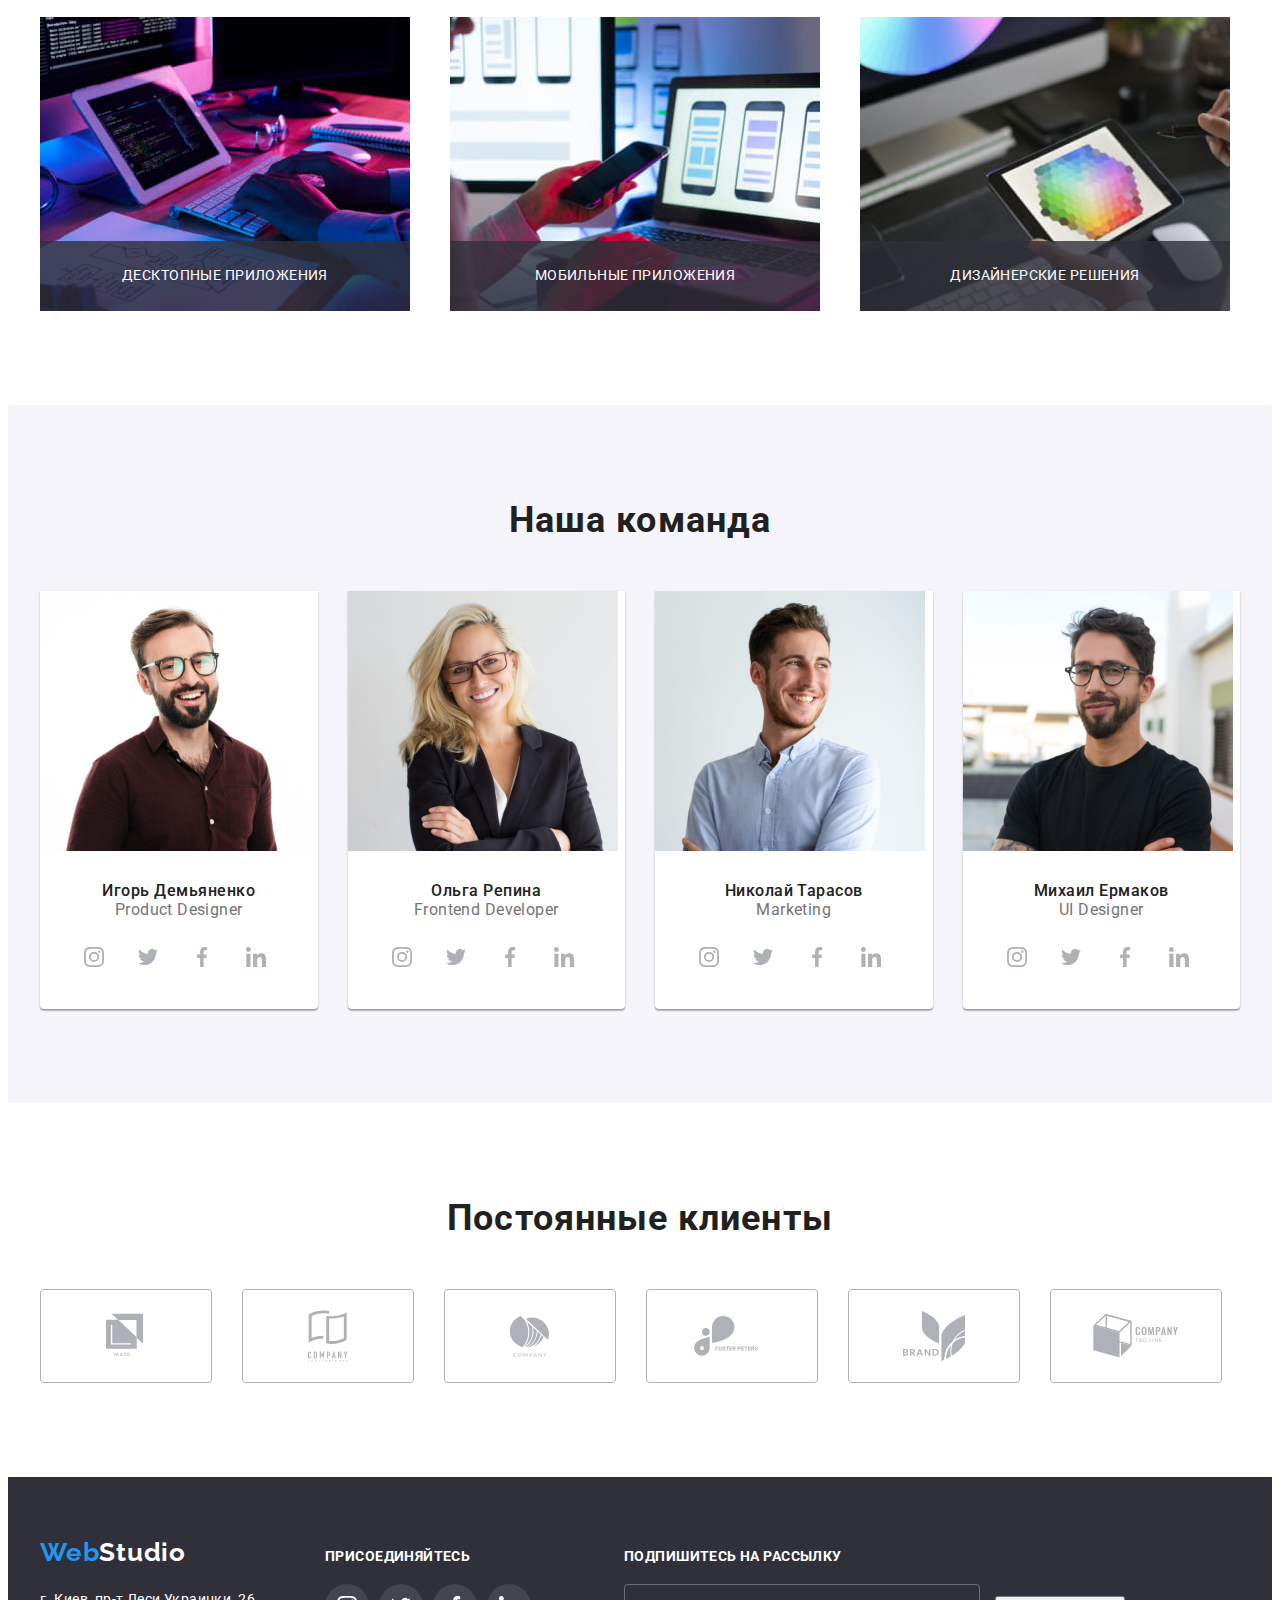
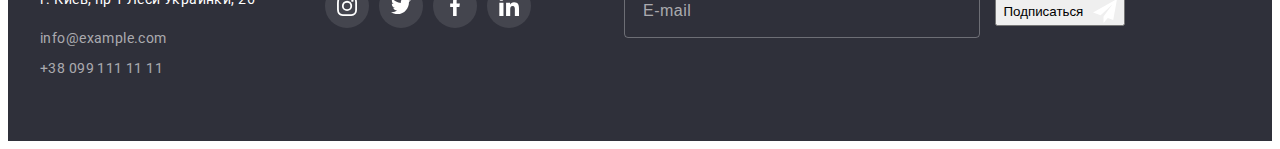
==== commit 67f412d6: "fixed-socials" ====
--- a/index.html
+++ b/index.html
@@ -201,29 +201,29 @@
                             <h3 class="team__item-title title">Игорь Демьяненко</h3>
                             <p class="text">Product Designer</p>
                         </div>
-                        <ul class="social__list list flex">
-                            <li class="s-list-item">
+                        <ul class="socials__list list flex">
+                            <li class="socials__item">
                                 <a class="s-link flex link" href="">
                                     <svg class="s-icon" width="20px" height="20px">
                                         <use href="./images/icons.svg#icon-insta"></use>
                                     </svg>
                                 </a>
                             </li>
-                            <li class="s-list-item">
+                            <li class="socials__item">
                                 <a class="s-link flex link" href="">
                                     <svg class="s-icon" width="20px" height="20px">
                                         <use href="./images/icons.svg#icon-twit"></use>
                                     </svg>
                                 </a>
                             </li>
-                            <li class="s-list-item">
+                            <li class="socials__item">
                                 <a class="s-link flex link" href="">
                                     <svg class="s-icon" width="20px" height="20px">
                                         <use href="./images/icons.svg#icon-fbook"></use>
                                     </svg>
                                 </a>
                             </li>
-                            <li class="s-list-item">
+                            <li class="socials__item">
                                 <a class="s-link flex link" href="">
                                     <svg class="s-icon" width="20px" height="20px">
                                         <use href="./images/icons.svg#icon-lin"></use>
@@ -240,29 +240,29 @@
                             <h3 class="team__item-title title">Ольга Репина</h3>
                             <p class="text">Frontend Developer</p>
                         </div>
-                        <ul class=" s-list list flex">
-                            <li class="s-list-item">
+                        <ul class=" socials__list list flex">
+                            <li class="socials__item">
                                 <a class="s-link flex link" href="">
                                     <svg class="s-icon" width="20px" height="20px">
                                         <use href="./images/icons.svg#icon-insta"></use>
                                     </svg>
                                 </a>
                             </li>
-                            <li class="s-list-item">
+                            <li class="socials__item">
                                 <a class="s-link flex link" href="">
                                     <svg class="s-icon" width="20px" height="20px">
                                         <use href="./images/icons.svg#icon-twit"></use>
                                     </svg>
                                 </a>
                             </li>
-                            <li class="s-list-item">
+                            <li class="socials__item">
                                 <a class="s-link flex link" href="">
                                     <svg class="s-icon" width="20px" height="20px">
                                         <use href="./images/icons.svg#icon-fbook"></use>
                                     </svg>
                                 </a>
                             </li>
-                            <li class="s-list-item">
+                            <li class="socials__item">
                                 <a class="s-link flex link" href="">
                                     <svg class="s-icon" width="20px" height="20px">
                                         <use href="./images/icons.svg#icon-lin"></use>
@@ -278,29 +278,29 @@
                             <h3 class="team__item-title title">Николай Тарасов</h3>
                             <p class="text">Marketing</p>
                         </div>
-                        <ul class=" s-list list flex">
-                            <li class="s-list-item">
+                        <ul class=" socials__list list flex">
+                            <li class="socials__item">
                                 <a class="s-link flex link" href="">
                                     <svg class="s-icon" width="20px" height="20px">
                                         <use href="./images/icons.svg#icon-insta"></use>
                                     </svg>
                                 </a>
                             </li>
-                            <li class="s-list-item">
+                            <li class="socials__item">
                                 <a class="s-link flex link" href="">
                                     <svg class="s-icon" width="20px" height="20px">
                                         <use href="./images/icons.svg#icon-twit"></use>
                                     </svg>
                                 </a>
                             </li>
-                            <li class="s-list-item">
+                            <li class="socials__item">
                                 <a class="s-link flex link" href="">
                                     <svg class="s-icon" width="20px" height="20px">
                                         <use href="./images/icons.svg#icon-fbook"></use>
                                     </svg>
                                 </a>
                             </li>
-                            <li class="s-list-item">
+                            <li class="socials__item">
                                 <a class="s-link flex link" href="">
                                     <svg class="s-icon" width="20px" height="20px">
                                         <use href="./images/icons.svg#icon-lin"></use>
@@ -316,29 +316,29 @@
                             <h3 class="team__item-title title">Михаил Ермаков</h3>
                             <p class="text">UI Designer</p>
                         </div>
-                        <ul class=" s-list list flex">
-                            <li class="s-list-item">
+                        <ul class=" socials__list list flex">
+                            <li class="socials__item">
                                 <a class="s-link flex link" href="">
                                     <svg class="s-icon" width="20px" height="20px">
                                         <use href="./images/icons.svg#icon-insta"></use>
                                     </svg>
                                 </a>
                             </li>
-                            <li class="s-list-item">
+                            <li class="socials__item">
                                 <a class="s-link flex link" href="">
                                     <svg class="s-icon" width="20px" height="20px">
                                         <use href="./images/icons.svg#icon-twit"></use>
                                     </svg>
                                 </a>
                             </li>
-                            <li class="s-list-item">
+                            <li class="socials__item">
                                 <a class="s-link flex link" href="">
                                     <svg class="s-icon" width="20px" height="20px">
                                         <use href="./images/icons.svg#icon-fbook"></use>
                                     </svg>
                                 </a>
                             </li>
-                            <li class="s-list-item">
+                            <li class="socials__item">
                                 <a class="s-link flex link" href="">
                                     <svg class="s-icon" width="20px" height="20px">
                                         <use href="./images/icons.svg#icon-lin"></use>
--- a/css/styles.css
+++ b/css/styles.css
@@ -537,7 +537,7 @@
   letter-spacing: 0.03em;
 }
 
-.social__list {
+.socials__list {
   padding-bottom: 30px;
   margin-left: 32px;
   margin-right: 32px;
@@ -557,7 +557,7 @@
     color 250ms var(--time-transition);
 }
 
-.s-list-item:not(:last-child) {
+.socials__item:not(:last-child) {
   margin-right: 10px;
 }
 .s-icon {
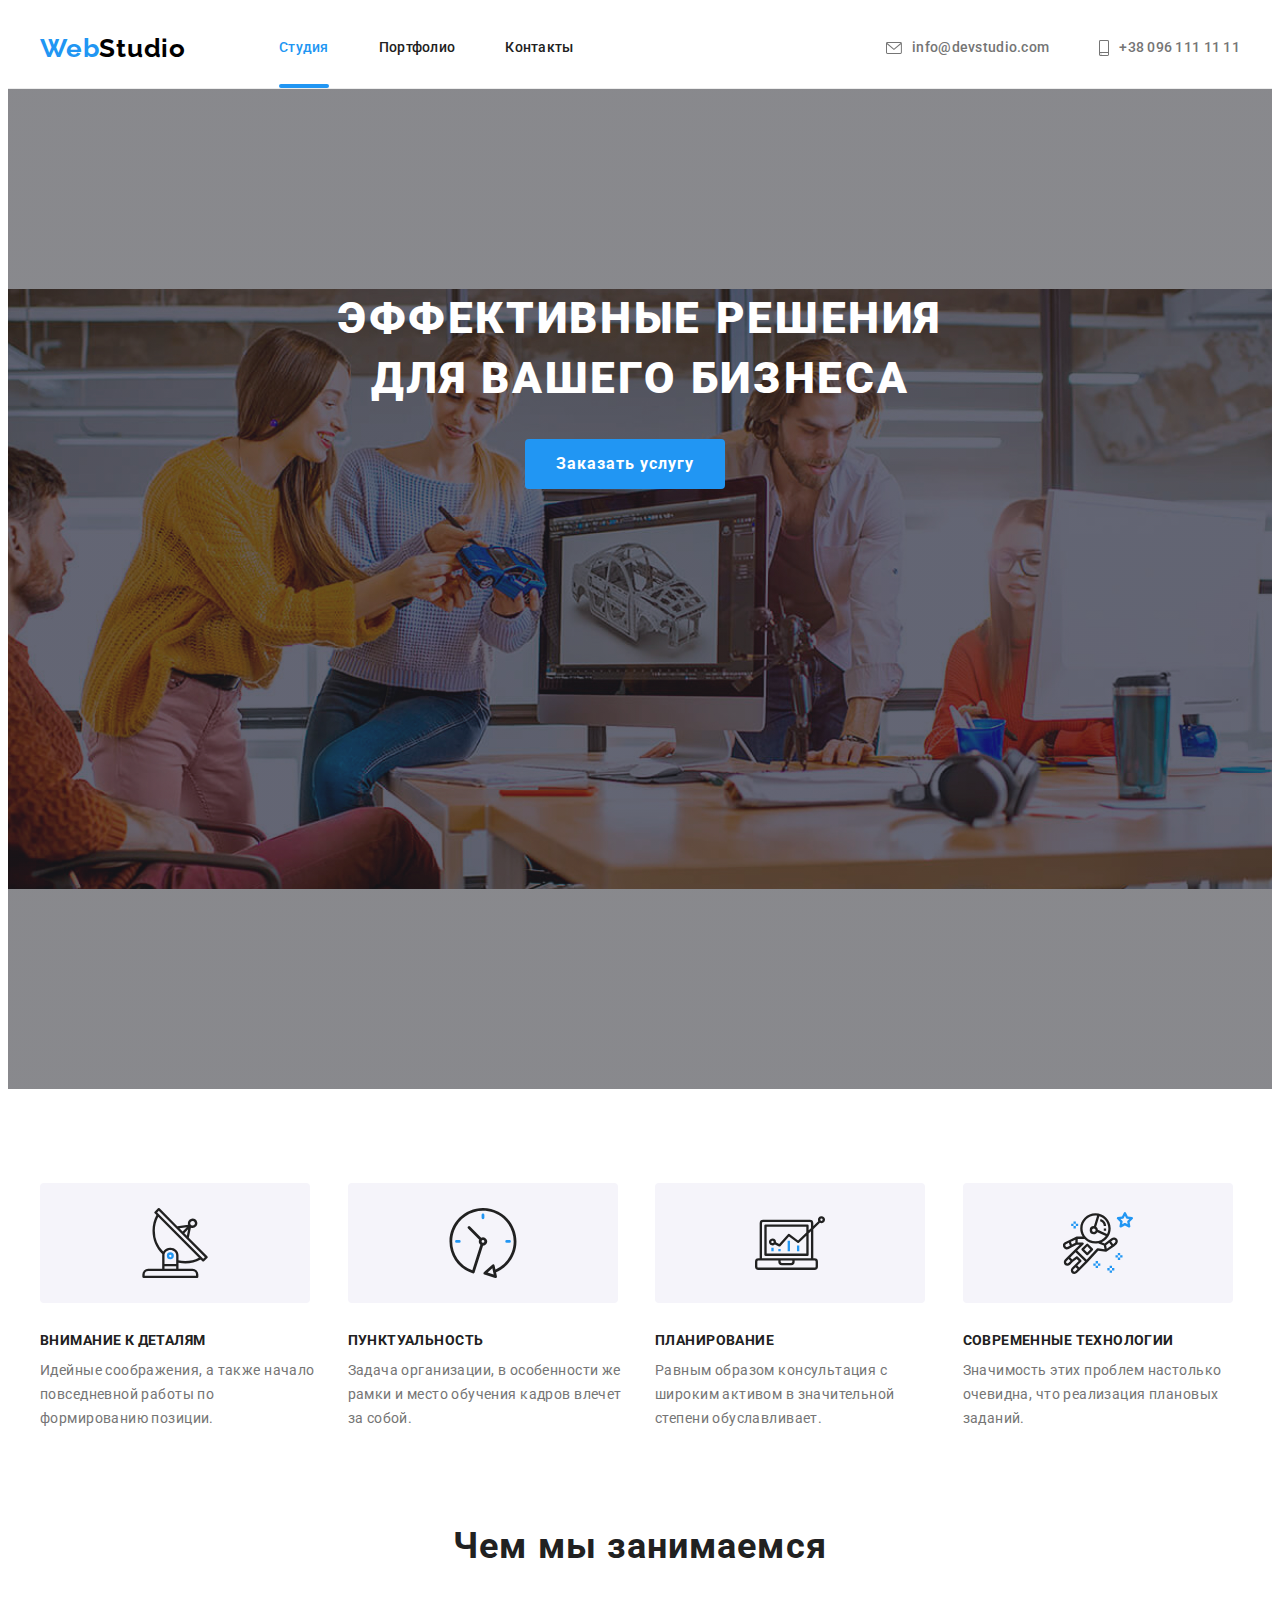
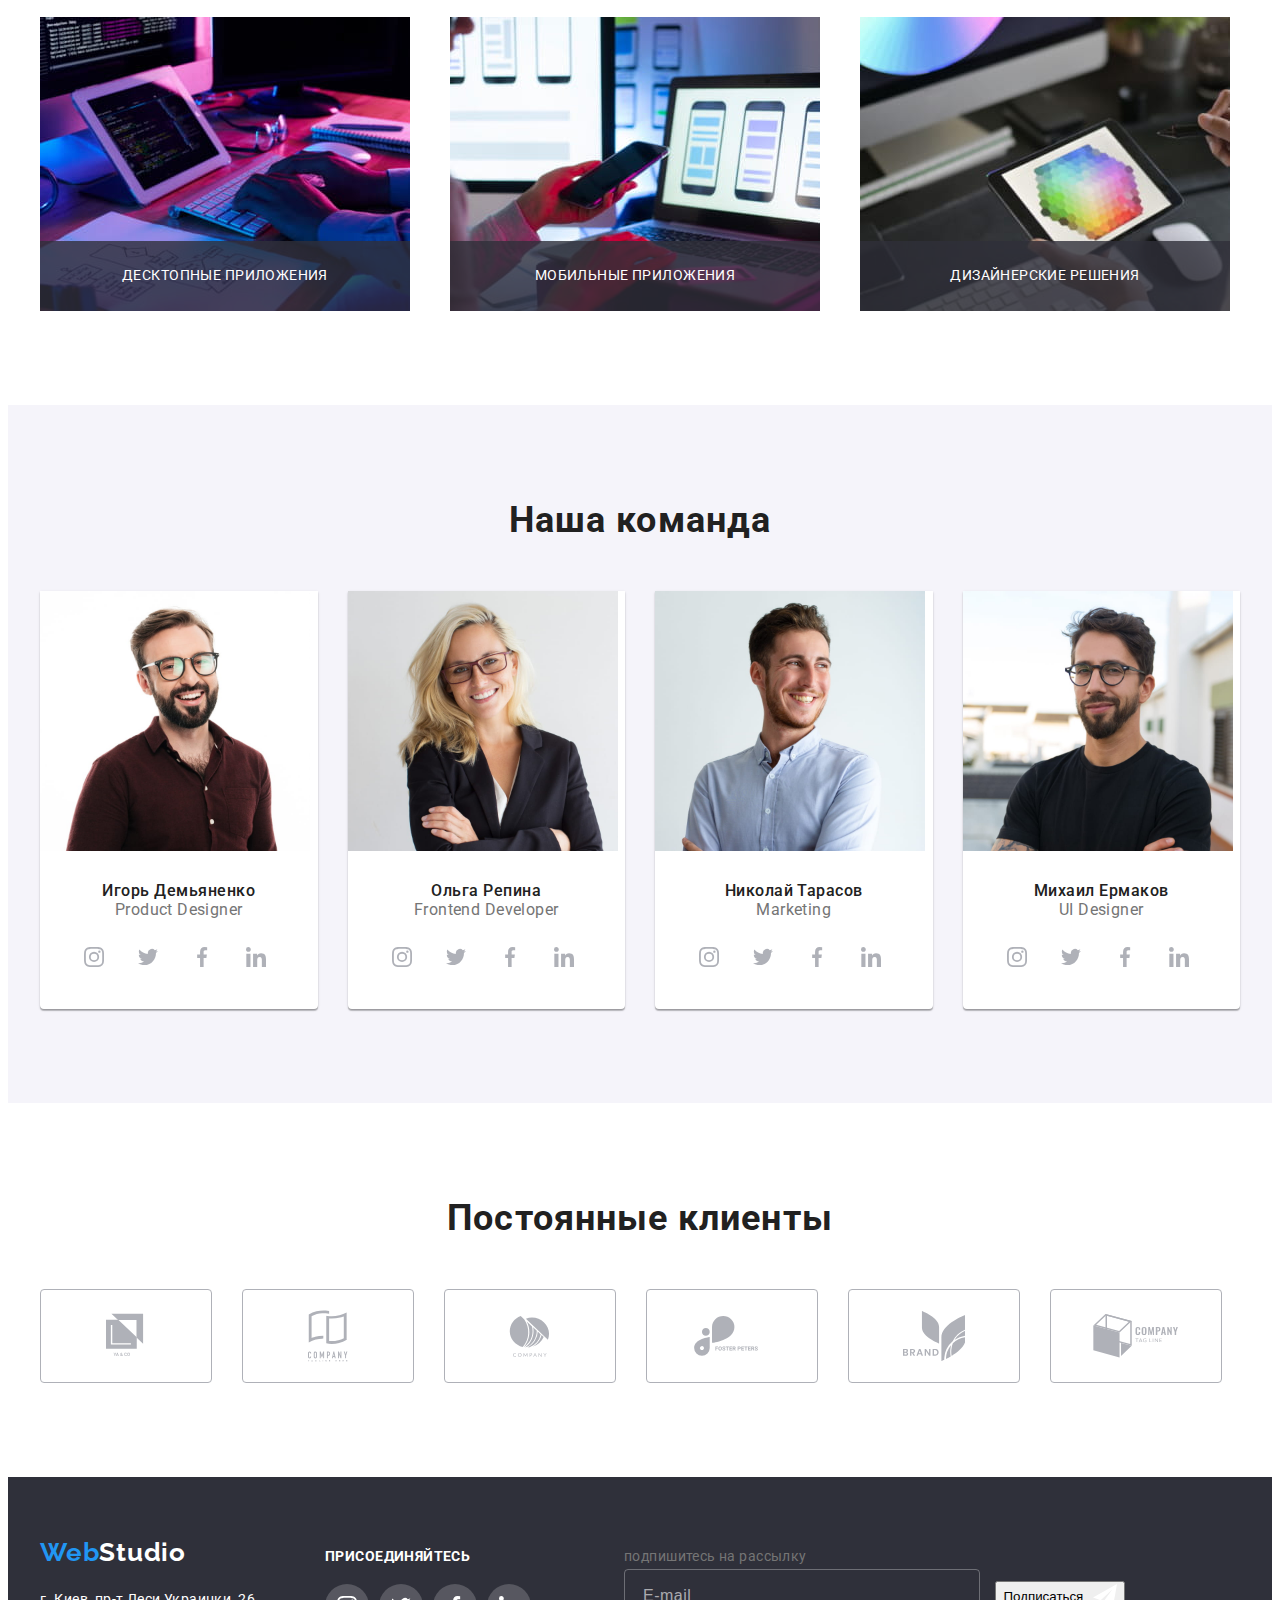
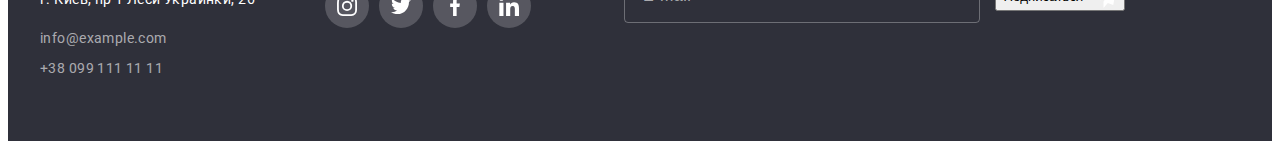
==== commit 025b46e4: "footer-BEM" ====
--- a/index.html
+++ b/index.html
@@ -203,29 +203,33 @@
                         </div>
                         <ul class="socials__list list flex">
                             <li class="socials__item">
-                                <a class="s-link flex link" href="">
-                                    <svg class="s-icon" width="20px" height="20px">
+                                <a class="socials__link flex link" href="" target="blanc"
+                                    rel="noopener noreferrer">
+                                    <svg class="socials__icon" width="20px" height="20px">
                                         <use href="./images/icons.svg#icon-insta"></use>
                                     </svg>
                                 </a>
                             </li>
                             <li class="socials__item">
-                                <a class="s-link flex link" href="">
-                                    <svg class="s-icon" width="20px" height="20px">
+                                <a class="socials__link flex link" href="" target="blanc"
+                                    rel="noopener noreferrer">
+                                    <svg class="socials__icon" width="20px" height="20px">
                                         <use href="./images/icons.svg#icon-twit"></use>
                                     </svg>
                                 </a>
                             </li>
                             <li class="socials__item">
-                                <a class="s-link flex link" href="">
-                                    <svg class="s-icon" width="20px" height="20px">
+                                <a class="socials__link flex link" href="" target="blanc"
+                                    rel="noopener noreferrer">
+                                    <svg class="socials__icon" width="20px" height="20px">
                                         <use href="./images/icons.svg#icon-fbook"></use>
                                     </svg>
                                 </a>
                             </li>
                             <li class="socials__item">
-                                <a class="s-link flex link" href="">
-                                    <svg class="s-icon" width="20px" height="20px">
+                                <a class="socials__link flex link" href="" target="blanc"
+                                    rel="noopener noreferrer">
+                                    <svg class="socials__icon" width="20px" height="20px">
                                         <use href="./images/icons.svg#icon-lin"></use>
                                     </svg>
                                 </a>
@@ -242,29 +246,33 @@
                         </div>
                         <ul class=" socials__list list flex">
                             <li class="socials__item">
-                                <a class="s-link flex link" href="">
-                                    <svg class="s-icon" width="20px" height="20px">
+                                <a class="socials__link flex link" href="" target="blanc"
+                                    rel="noopener noreferrer">
+                                    <svg class="socials__icon" width="20px" height="20px">
                                         <use href="./images/icons.svg#icon-insta"></use>
                                     </svg>
                                 </a>
                             </li>
                             <li class="socials__item">
-                                <a class="s-link flex link" href="">
-                                    <svg class="s-icon" width="20px" height="20px">
+                                <a class="socials__link flex link" href="" target="blanc"
+                                    rel="noopener noreferrer">
+                                    <svg class="socials__icon" width="20px" height="20px">
                                         <use href="./images/icons.svg#icon-twit"></use>
                                     </svg>
                                 </a>
                             </li>
                             <li class="socials__item">
-                                <a class="s-link flex link" href="">
-                                    <svg class="s-icon" width="20px" height="20px">
+                                <a class="socials__link flex link" href="" target="blanc"
+                                    rel="noopener noreferrer">
+                                    <svg class="socials__icon" width="20px" height="20px">
                                         <use href="./images/icons.svg#icon-fbook"></use>
                                     </svg>
                                 </a>
                             </li>
                             <li class="socials__item">
-                                <a class="s-link flex link" href="">
-                                    <svg class="s-icon" width="20px" height="20px">
+                                <a class="socials__link flex link" href="" target="blanc"
+                                    rel="noopener noreferrer">
+                                    <svg class="socials__icon" width="20px" height="20px">
                                         <use href="./images/icons.svg#icon-lin"></use>
                                     </svg>
                                 </a>
@@ -280,29 +288,33 @@
                         </div>
                         <ul class=" socials__list list flex">
                             <li class="socials__item">
-                                <a class="s-link flex link" href="">
-                                    <svg class="s-icon" width="20px" height="20px">
+                                <a class="socials__link flex link" href="" target="blanc"
+                                    rel="noopener noreferrer">
+                                    <svg class="socials__icon" width="20px" height="20px">
                                         <use href="./images/icons.svg#icon-insta"></use>
                                     </svg>
                                 </a>
                             </li>
                             <li class="socials__item">
-                                <a class="s-link flex link" href="">
-                                    <svg class="s-icon" width="20px" height="20px">
+                                <a class="socials__link flex link" href="" target="blanc"
+                                    rel="noopener noreferrer">
+                                    <svg class="socials__icon" width="20px" height="20px">
                                         <use href="./images/icons.svg#icon-twit"></use>
                                     </svg>
                                 </a>
                             </li>
                             <li class="socials__item">
-                                <a class="s-link flex link" href="">
-                                    <svg class="s-icon" width="20px" height="20px">
+                                <a class="socials__link flex link" href="" target="blanc"
+                                    rel="noopener noreferrer">
+                                    <svg class="socials__icon" width="20px" height="20px">
                                         <use href="./images/icons.svg#icon-fbook"></use>
                                     </svg>
                                 </a>
                             </li>
                             <li class="socials__item">
-                                <a class="s-link flex link" href="">
-                                    <svg class="s-icon" width="20px" height="20px">
+                                <a class="socials__link flex link" href="" target="blanc"
+                                    rel="noopener noreferrer">
+                                    <svg class="socials__icon" width="20px" height="20px">
                                         <use href="./images/icons.svg#icon-lin"></use>
                                     </svg>
                                 </a>
@@ -318,29 +330,33 @@
                         </div>
                         <ul class=" socials__list list flex">
                             <li class="socials__item">
-                                <a class="s-link flex link" href="">
-                                    <svg class="s-icon" width="20px" height="20px">
+                                <a class="socials__link flex link" href="" target="blanc"
+                                    rel="noopener noreferrer">
+                                    <svg class="socials__icon" width="20px" height="20px">
                                         <use href="./images/icons.svg#icon-insta"></use>
                                     </svg>
                                 </a>
                             </li>
                             <li class="socials__item">
-                                <a class="s-link flex link" href="">
-                                    <svg class="s-icon" width="20px" height="20px">
+                                <a class="socials__link flex link" href="" target="blanc"
+                                    rel="noopener noreferrer">
+                                    <svg class="socials__icon" width="20px" height="20px">
                                         <use href="./images/icons.svg#icon-twit"></use>
                                     </svg>
                                 </a>
                             </li>
                             <li class="socials__item">
-                                <a class="s-link flex link" href="">
-                                    <svg class="s-icon" width="20px" height="20px">
+                                <a class="socials__link flex link" href="" target="blanc"
+                                    rel="noopener noreferrer">
+                                    <svg class="socials__icon" width="20px" height="20px">
                                         <use href="./images/icons.svg#icon-fbook"></use>
                                     </svg>
                                 </a>
                             </li>
                             <li class="socials__item">
-                                <a class="s-link flex link" href="">
-                                    <svg class="s-icon" width="20px" height="20px">
+                                <a class="socials__link flex link" href="" target="blanc"
+                                    rel="noopener noreferrer">
+                                    <svg class="socials__icon" width="20px" height="20px">
                                         <use href="./images/icons.svg#icon-lin"></use>
                                     </svg>
                                 </a>
@@ -352,46 +368,52 @@
         </section>
         <section class="clients">
             <div class="container">
-                <h2 class="clients-title title">Постоянные клиенты</h2>
+                <h2 class="clients__title title">Постоянные клиенты</h2>
                 <ul class="list flex">
-                    <li class="clients-list-item">
-                        <a class="clients-link link flex" href="">
-                            <svg class="clients-icon" width="41px" height="46.7px">
+                    <li class="clients__item">
+                        <a class="clients__link link flex" href="" target="blanc"
+                                    rel="noopener noreferrer">
+                            <svg class="clients__icon" width="41px" height="46.7px">
                                 <use href="./images/icons.svg#icon-logo1"></use>
                             </svg>
                         </a>
                     </li>
-                    <li class="clients-list-item">
-                        <a class="clients-link link flex" href="">
-                            <svg class="clients-icon" width="40px" height="52px">
+                    <li class="clients__item">
+                        <a class="clients__link link flex" href="" target="blanc"
+                                    rel="noopener noreferrer">
+                            <svg class="clients__icon" width="40px" height="52px">
                                 <use href="./images/icons.svg#icon-logo2"></use>
                             </svg>
                         </a>
                     </li>
-                    <li class="clients-list-item">
-                        <a class="clients-link link flex" href="">
-                            <svg class="clients-icon" width="43.46px" height="41.18px">
+                    <li class="clients__item">
+                        <a class="clients__link link flex" href="" target="blanc"
+                                    rel="noopener noreferrer">
+                            <svg class="clients__icon" width="43.46px" height="41.18px">
                                 <use href="./images/icons.svg#icon-logo3"></use>
                             </svg>
                         </a>
                     </li>
-                    <li class="clients-list-item">
-                        <a class="clients-link link flex" href="">
-                            <svg class="clients-icon" width="84.44px" height="40.62px">
+                    <li class="clients__item">
+                        <a class="clients__link link flex" href="" target="blanc"
+                                    rel="noopener noreferrer">
+                            <svg class="clients__icon" width="84.44px" height="40.62px">
                                 <use href="./images/icons.svg#icon-logo4"></use>
                             </svg>
                         </a>
                     </li>
-                    <li class="clients-list-item">
-                        <a class="clients-link link flex" href="">
-                            <svg class="clients-icon" width="62.54px" height="45.43 px">
+                    <li class="clients__item">
+                        <a class="clients__link link flex" href="" target="blanc"
+                                    rel="noopener noreferrer">
+                            <svg class="clients__icon" width="62.54px" height="45.43 px">
                                 <use href="./images/icons.svg#icon-logo5"></use>
                             </svg>
                         </a>
                     </li>
-                    <li class="clients-list-item">
-                        <a class="clients-link link flex" href="">
-                            <svg class="clients-icon" width="93.79px" height="43.93px">
+                    <li class="clients__item">
+                        <a class="clients__link link flex" href="" target="blanc"
+                                    rel="noopener noreferrer">
+                            <svg class="clients__icon" width="93.79px" height="43.93px">
                                 <use href="./images/icons.svg#icon-logo6"></use>
                             </svg>
                         </a>
@@ -403,50 +425,50 @@
     <!-- Футер -->
     <footer class="footer">
         <div class="container">
-            <div class="footer-flex flex">
+            <div class="footer__box flex">
                 <div class="left">
                     <a class="footer__logo logo link" href="./index.html"><span
                             class="logo--first-color">Web</span><span
                             class="footer__logo--second-color">Studio</span></a>
                     <address>
-                        <ul class="adress-list list">
-                            <li class="item map-item"><a class="adress-map-link link"
-                                    href="https://goo.gl/maps/PGJLxn3vR8UXmiXZ6" target="blanc"
-                                    rel="noopener noreferrer">г. Киев, пр-т Леси Украинки, 26</a></li>
-                            <li class="item mail-item"><a class="adress-mail-link link"
+                        <ul class="adress list">
+                            <li class="adress__map-item"><a class="adress__map-link link"
+                                    href="https://goo.gl/maps/PGJLxn3vR8UXmiXZ6">г. Киев, пр-т Леси Украинки, 26</a></li>
+                            <li class="adress__mail-item"><a class="adress__mail-link link"
                                     href="mailto:info@example.com">info@example.com</a></li>
-                            <li class="item phone-item"><a class="adress-phone-link link" href="tel:+380991111111">+38
+                            <li class="adress__phone-item"><a class="adress__phone-link link" href="tel:+380991111111">+38
                                     099 111 11 11</a></li>
                         </ul>
                     </address>
                 </div>
                 <div class="middle">
-                    <p class="footer-text text">присоединяйтесь</p>
-                    <ul class="footer-s-list list flex">
-                        <li class="footer-s-list-item">
-                            <a class="footer-s-link link flex" href="">
-                                <svg class="footer-s-link-icon" width="20px" height="20px">
+                    <p class="footer__appeal text">присоединяйтесь</p>
+                    <ul class="list flex">
+                        <li class="footer__social-item">
+                            <a class="footer__social-item link flex" href="" >
+                                <svg class="footer__social-icon" width="20px" height="20px">
                                     <use href="./images/icons.svg#icon-insta"></use>
                                 </svg>
                             </a>
                         </li>
-                        <li class="footer-s-list-item">
-                            <a class="footer-s-link link flex" href="">
-                                <svg class="footer-s-link-icon" width="20px" height="20px">
+                        <li class="footer__social-item">
+                            <a class="footer__social-item link flex" href="" >
+                                <svg class="footer__social-icon" width="20px" height="20px">
                                     <use href="./images/icons.svg#icon-twit"></use>
                                 </svg>
                             </a>
                         </li>
-                        <li class="footer-s-list-item">
-                            <a class="footer-s-link link flex" href="">
-                                <svg class="footer-s-link-icon" width="20px" height="20px">
+                        <li class="footer__social-item">
+                            <a class="footer__social-item link flex" href="" >
+                                <svg class="footer__social-icon" width="20px" height="20px">
                                     <use href="./images/icons.svg#icon-fbook"></use>
                                 </svg>
                             </a>
                         </li>
-                        <li class="footer-s-list-item">
-                            <a class="footer-s-link link flex" href="">
-                                <svg class="footer-s-link-icon" width="20px" height="20px">
+                        <li class="footer__social-item">
+                            <a class="footer__social-item link flex" href="" target="blanc"
+                                    rel="noopener noreferrer">
+                                <svg class="footer__social-icon" width="20px" height="20px">
                                     <use href="./images/icons.svg#icon-lin"></use>
                                 </svg>
                             </a>
@@ -454,7 +476,7 @@
                     </ul>
                 </div>
                 <div class="right">
-                    <form class="footer-form">
+                    <form>
                         <p class="footer-text text">подпишитесь на рассылку</p>
                         <label class="footer-label label">
                             <input class="footer-input" type="email" name="email" placeholder="E-mail">
--- a/css/styles.css
+++ b/css/styles.css
@@ -462,7 +462,7 @@
 }
 .projects__title,
 .team__title,
-.clients-title {
+.clients__title {
   margin-bottom: 50px;
 
   color: var(--secondary-color);
@@ -543,7 +543,7 @@
   margin-right: 32px;
 }
 
-.s-link {
+.socials__link {
   justify-content: center;
   width: 44px;
   height: 44px;
@@ -560,12 +560,12 @@
 .socials__item:not(:last-child) {
   margin-right: 10px;
 }
-.s-icon {
+.socials__icon {
   fill: currentColor;
 }
 
-.s-link:hover,
-.s-link:focus {
+.socials__link:hover,
+.socials__link:focus {
   background-color: var(--accent-color);
   color: var(--primary-bgc);
 }
@@ -576,7 +576,7 @@
   padding-bottom: 94px;
 }
 
-.clients-link {
+.clients__link {
   justify-content: center;
   width: 170px;
   height: 92px;
@@ -590,16 +590,16 @@
     color 250ms var(--time-transition);
 }
 
-.clients-list-item:not(:last-child) {
+.clients__item:not(:last-child) {
   margin-right: 30px;
 }
 
-.clients-link:hover,
-.clients-link:focus {
+.clients__link:hover,
+.clients__link:focus {
   border: 1px solid var(--accent-color);
 }
 
-.clients-icon {
+.clients__icon {
   fill: currentColor;
 }
 
@@ -610,35 +610,40 @@
 
   background-color: #2f303a;
 }
-.adress-list > .item {
+
+.footer__box {
+  align-items: baseline;
+}
+
+.left {
+  margin-right: 70px;
+}
+
+.adress {
   font-style: normal;
   font-weight: 400;
   font-size: 14px;
   line-height: 1.71;
 }
-.map-item {
+.adress__map-item {
   margin-bottom: 15px;
 }
-.mail-item {
+.adress__mail-item {
   margin-bottom: 6px;
 }
-.adress-map-link {
-  color: var(--primary-bgc);
-}
-.adress-mail-link,
-.adress-phone-link {
+.adress__map-link {
+  color: var(--primary-bgc);
+}
+.adress__mail-link,
+.adress__phone-link {
   color: rgba(255, 255, 255, 0.6);
 }
 
-.footer-flex {
-  align-items: baseline;
-}
-
-.left {
-  margin-right: 70px;
-}
-
-.footer-text {
+.middle {
+  margin-right: 93px;
+}
+
+.footer__appeal {
   margin-bottom: 20px;
 
   color: var(--primary-bgc);
@@ -649,11 +654,11 @@
   text-transform: uppercase;
 }
 
-.footer-s-list-item:not(:last-child) {
+.footer__social-item:not(:last-child) {
   margin-right: 10px;
 }
 
-.footer-s-link {
+.footer__social-item {
   align-content: ;
   justify-content: center;
   width: 44px;
@@ -667,18 +672,14 @@
   transition: background-color 250ms var(--time-transition);
 }
 
-.footer-s-link:hover,
-.footer-s-link:focus {
+.footer__social-item:hover,
+.footer__social-item:focus {
   background-color: var(--accent-color);
   color: var(--primary-bgc);
 }
 
-.footer-s-link-icon {
+.footer__social-icon {
   fill: currentColor;
-}
-
-.middle {
-  margin-right: 93px;
 }
 
 .right {
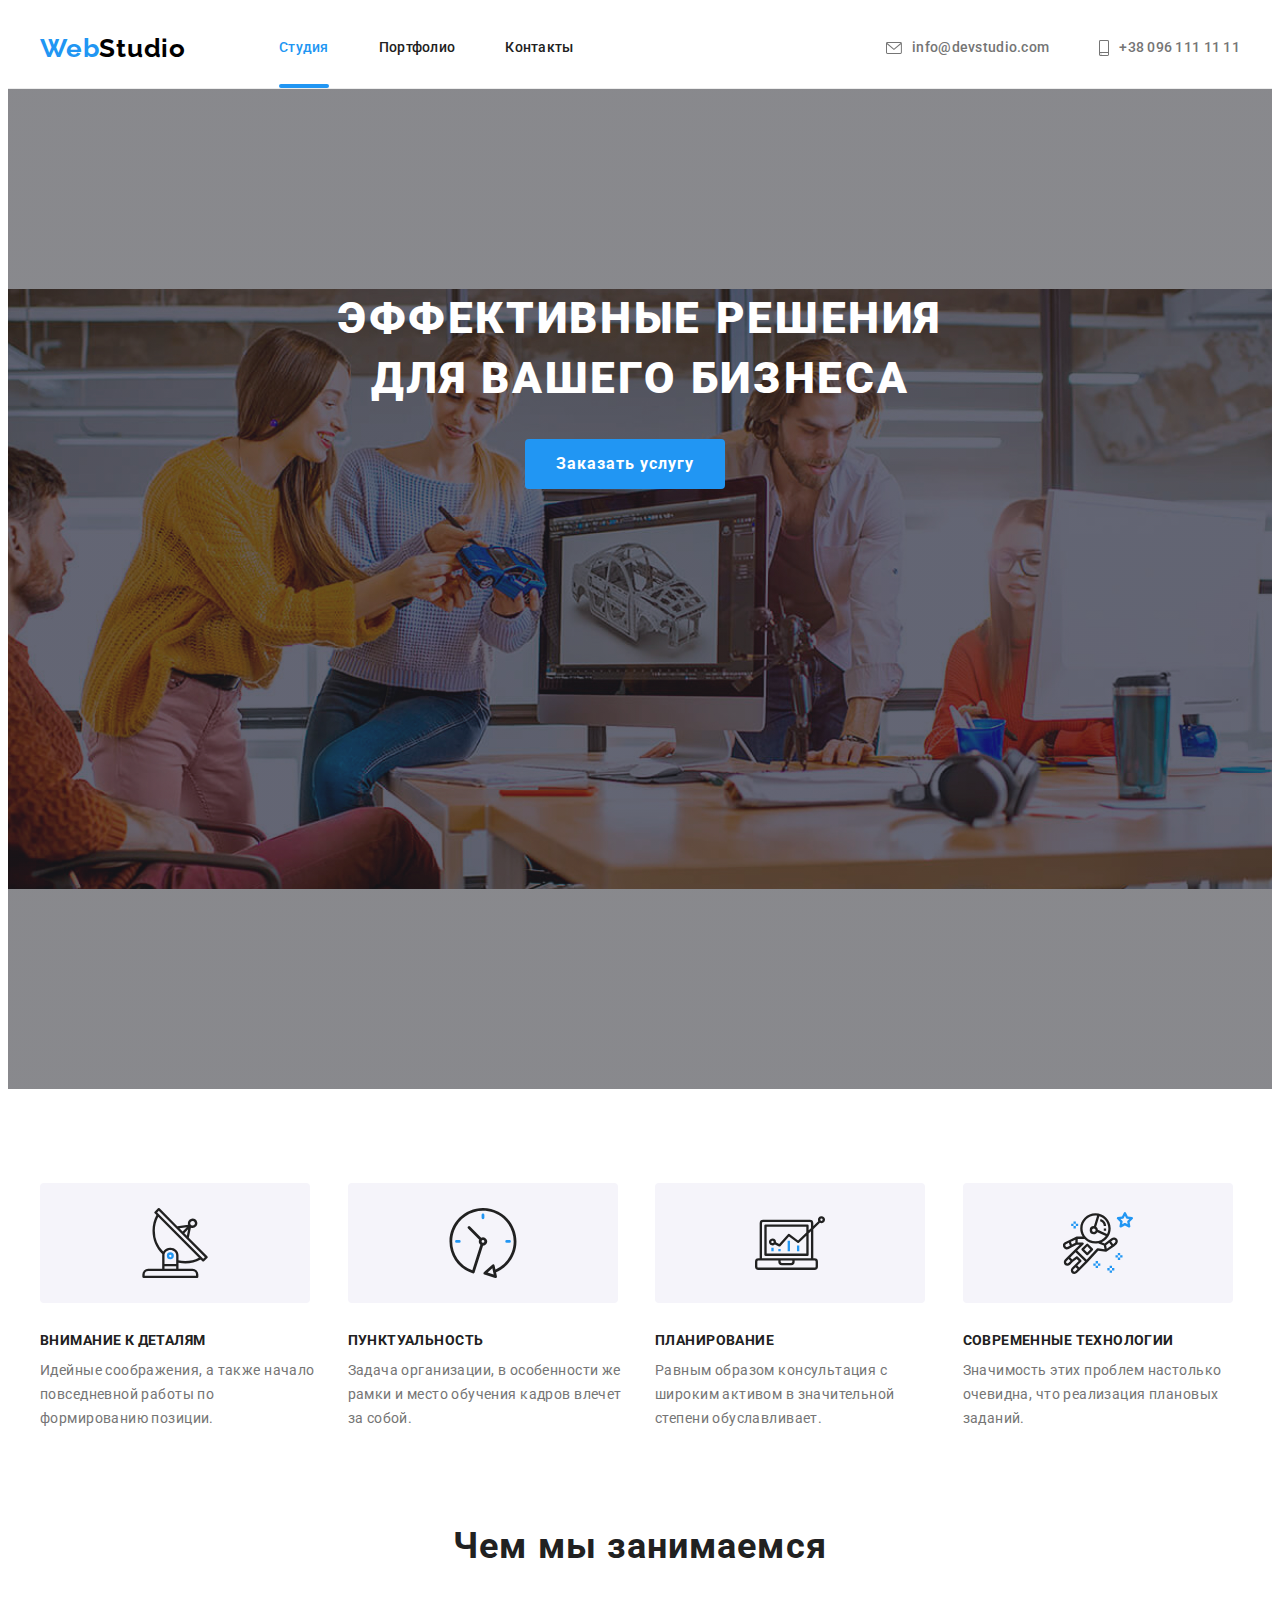
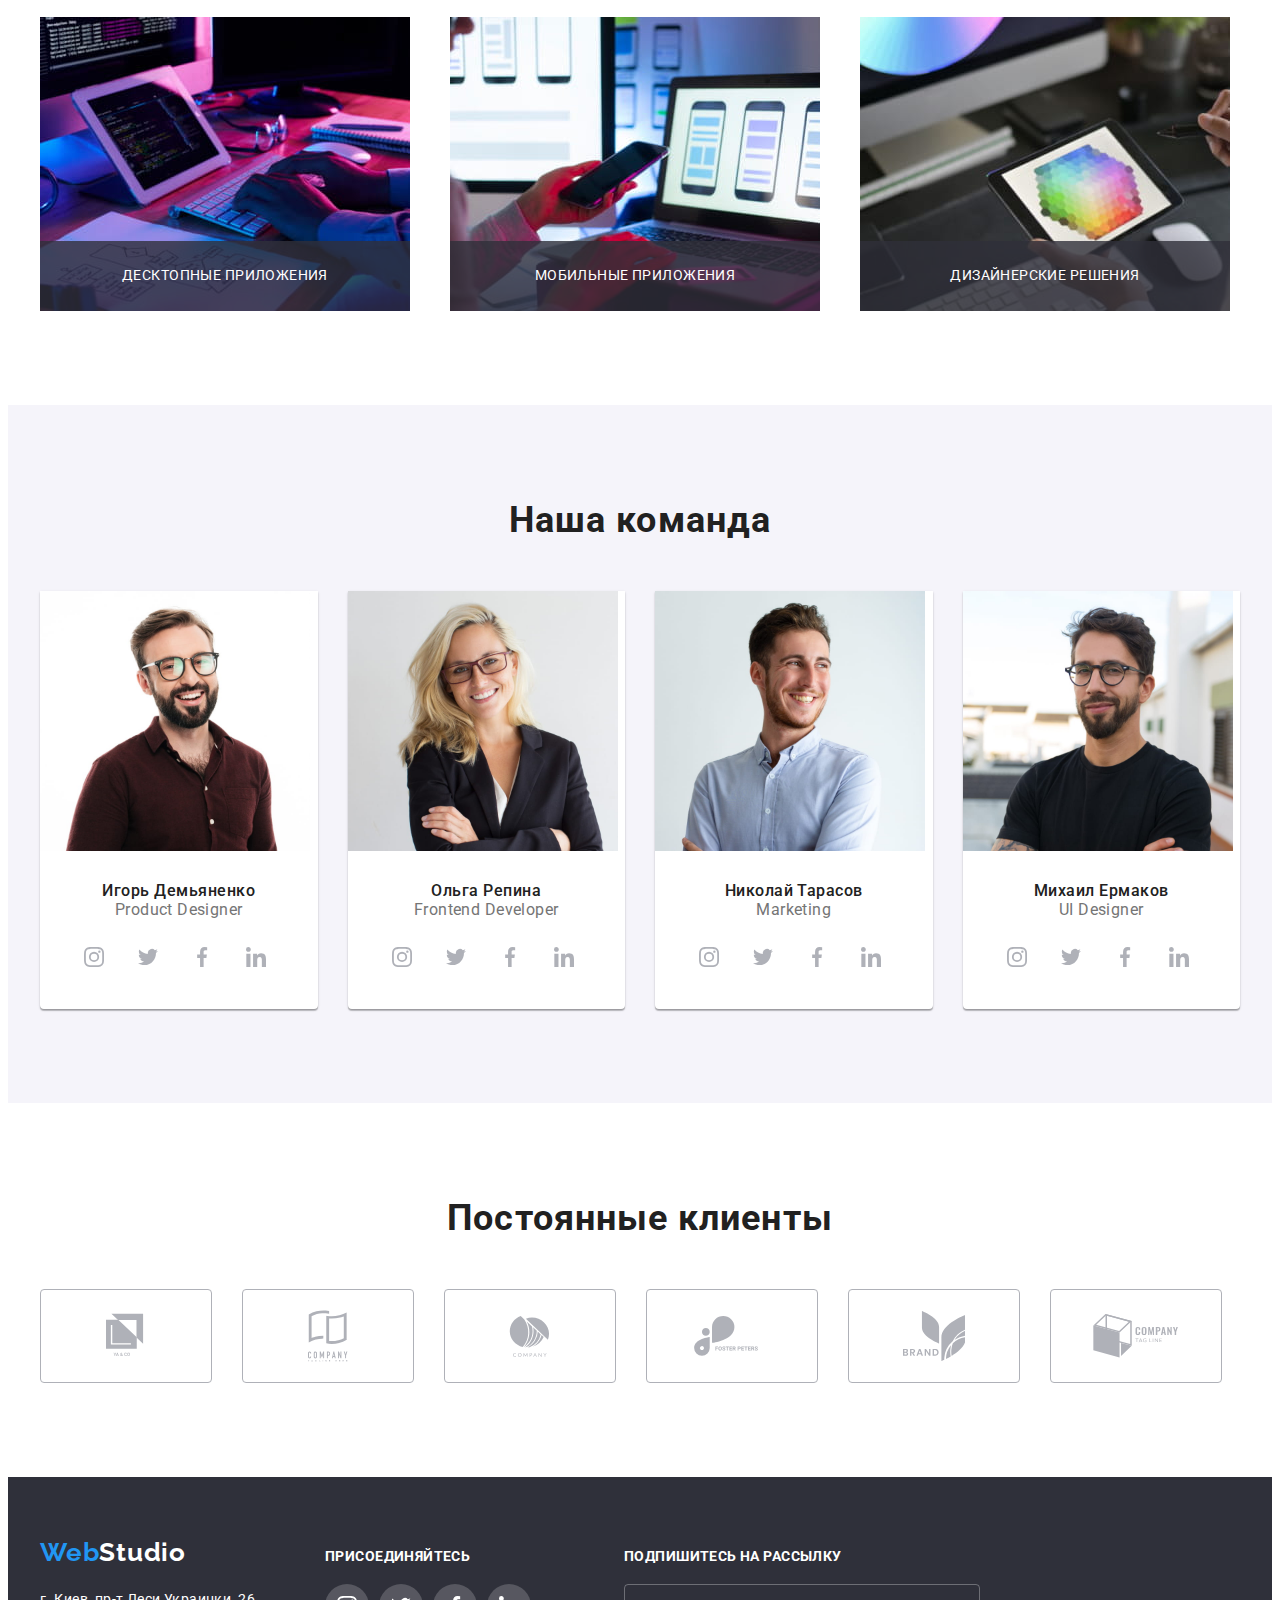
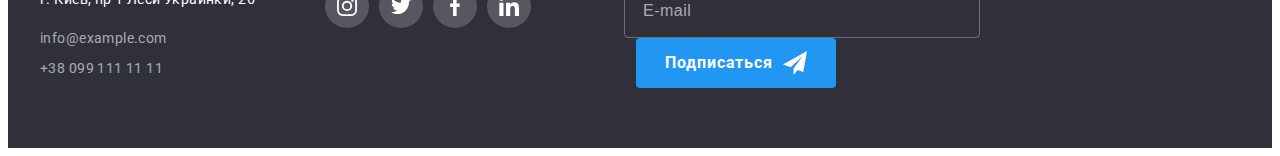
==== commit d5fd26ef: "index-BEM-full" ====
--- a/index.html
+++ b/index.html
@@ -477,12 +477,12 @@
                 </div>
                 <div class="right">
                     <form>
-                        <p class="footer-text text">подпишитесь на рассылку</p>
-                        <label class="footer-label label">
-                            <input class="footer-input" type="email" name="email" placeholder="E-mail">
+                        <p class="footer__appeal text">подпишитесь на рассылку</p>
+                        <label>
+                            <input class="footer__input" type="email" name="email" placeholder="E-mail">
                         </label>
-                        <button class="footer-submit-btn btn" type="submit">Подписаться
-                            <svg class="footer-icon-send" width="24px" height="24px">
+                        <button class="footer__submit-button button" type="submit">Подписаться
+                            <svg class="footer__send-icon" width="24px" height="24px">
                                 <use href="./images/icons.svg#icon-send"></use>
                             </svg>
                         </button>
--- a/css/styles.css
+++ b/css/styles.css
@@ -686,7 +686,7 @@
   width: 570px;
 }
 
-.footer-input {
+.footer__input {
   height: 50px;
   width: 350px;
   margin: 0;
@@ -695,7 +695,7 @@
   border-radius: 4px;
 }
 
-.footer-input::placeholder {
+.footer__input::placeholder {
   padding-left: 16px;
 
   font-size: 16px;
@@ -705,14 +705,14 @@
   color: rgba(255, 255, 255, 0.6);
 }
 
-.footer-submit-btn {
+.footer__submit-button {
   margin-left: 12px;
   display: inline-flex;
   justify-content: center;
   align-items: center;
 }
 
-.footer-icon-send {
+.footer__send-icon {
   margin-left: 10px;
   fill: var(--primary-bgc);
 }
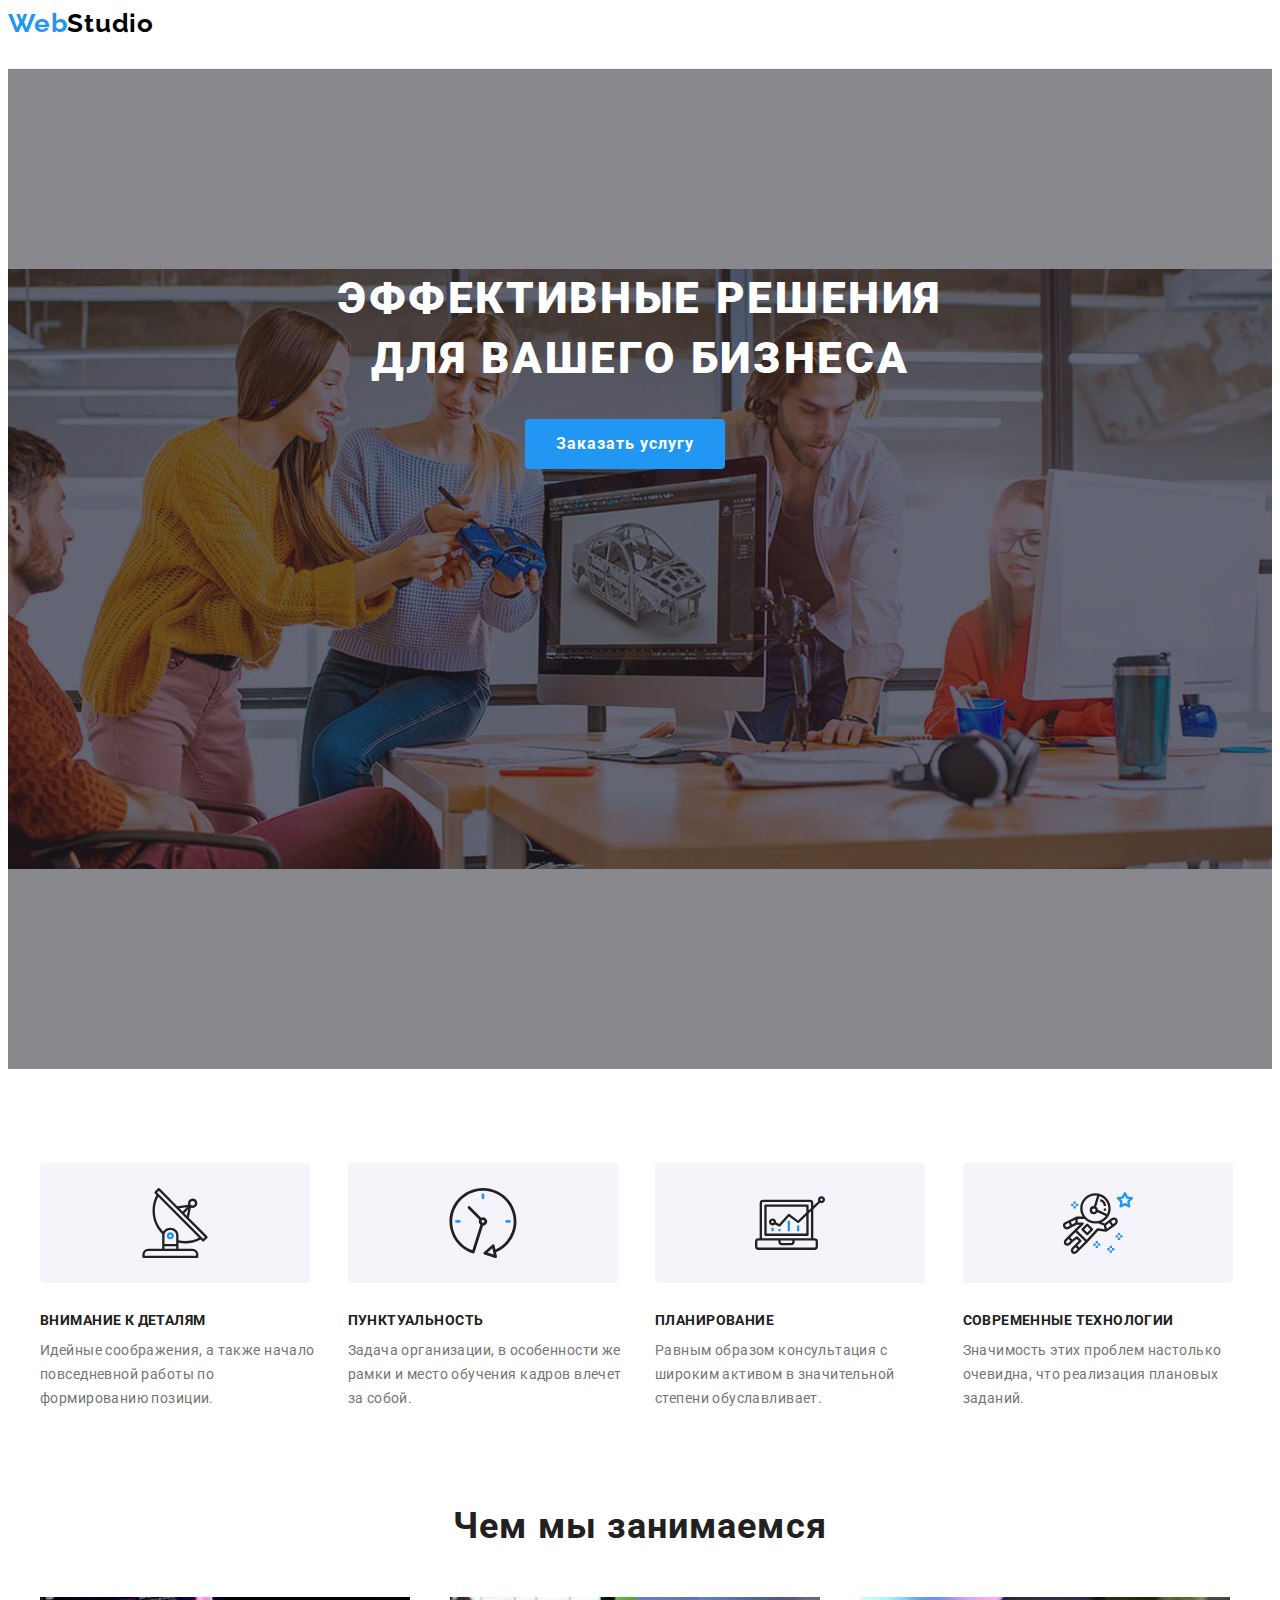
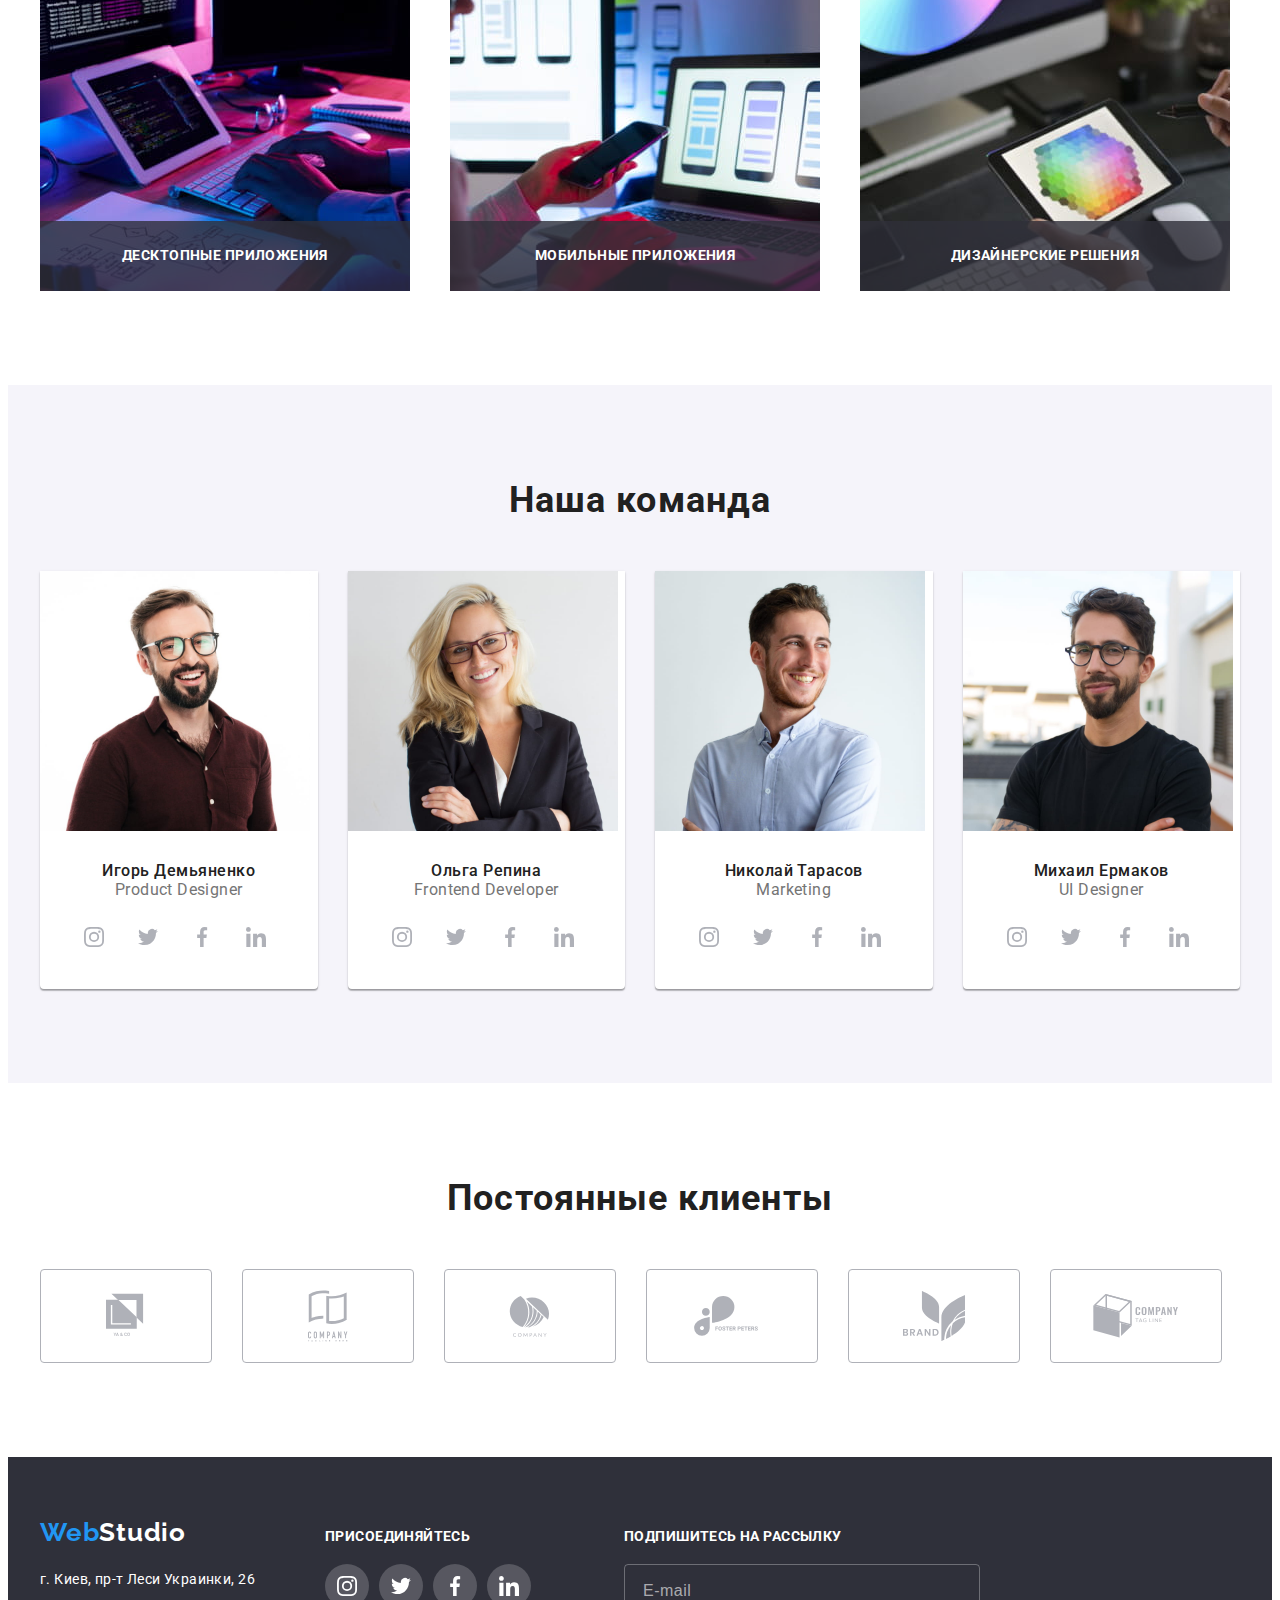
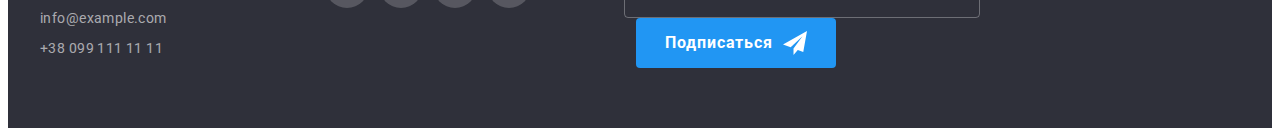
==== commit e3da8598: "1" ====
--- a/index.html
+++ b/index.html
@@ -13,13 +13,13 @@
     <link
         href="https://fonts.googleapis.com/css2?family=Raleway:wght@700&family=Roboto:wght@400;500;700;900&display=swap"
         rel="stylesheet">
-    <link rel="stylesheet" href="./css/styles.css">
+    <link rel="stylesheet" href="./css/main.min.css">
 </head>
 
 <body>
     <!-- Шапка -->
     <header class=" header header--border">
-        <div class="container flex">
+        <div class="header__container">
             <a class="header__logo logo link" href="./index.html"><span class="logo--first-color">Web</span><span
                     class="header__logo--second-color">Studio</span></a>
             <nav class="header__pagination pagination">
--- a/css/main.min.css
+++ b/css/main.min.css
@@ -0,0 +1,2 @@
+.visually-hidden{position:absolute !important;clip:rect(1px 1px 1px 1px);clip:rect(1px, 1px, 1px, 1px);padding:0 !important;border:0 !important;height:1px !important;width:1px !important;overflow:hidden}:root{--primary-text-color: #757575;--secondary-color: #212121;--accent-color: #2196f3;--primary-bgc: #ffffff;--secondary-bgc: #f5f4fa;--icons-color: #afb1b8;--time-transition: cubic-bezier(0.4, 0, 0.2, 1)}body{color:var(--primary-text-color);font-family:'Roboto', sans-serif;font-style:normal;font-size:14px;line-height:1.71;letter-spacing:0.03em;background-color:var(--primary-bgc)}.title{margin-bottom:0;margin-top:0}.list{margin-bottom:0;margin-top:0;padding-left:0;list-style:none}.link{text-decoration:none;display:inline-block;transition:color 250ms var(--time-transition)}.link:hover,.link:focus{color:var(--accent-color)}.text{margin-bottom:0;margin-top:0}img{display:block;max-width:100%;height:auto}.flex{display:flex;flex-wrap:wrap;align-items:center}.header--border{border-bottom:1px solid #ececec}.projects__title,.team__title,.clients__title{margin-bottom:50px;color:var(--secondary-color);font-weight:700;font-size:36px;line-height:1.17;text-align:center;letter-spacing:0.03em}.container{max-width:1200px;padding-left:15px;padding-right:15px;margin-left:auto;margin-right:auto}@media screen and (min-width: 480px){.container{width:480px}}@media screen and (min-width: 768px){.container{width:768px}}@media screen and (min-width: 1200px){.container{width:1200px}}.button{width:200px;height:50px;padding-top:10px;padding-bottom:10px;padding-left:0;padding-right:0;border:none;color:var(--primary-bgc);font-family:inherit;font-weight:700;font-size:16px;line-height:1.88;letter-spacing:0.06em;cursor:pointer;background-color:var(--accent-color);border-radius:4px}.gallery__button{padding:6px 22px;color:var(--secondary-color);font-weight:500;font-size:16px;line-height:1.63;background-color:var(--secondary-bgc);border:none;border-radius:4px;transition:color 250ms var(--time-transition),background-color 250ms var(--time-transition),box-shadow 250ms var(--time-transition)}.gallery__button:hover,.gallery__button:focus{color:var(--primary-bgc);background-color:var(--accent-color);box-shadow:0px 3px 1px rgba(0,0,0,0.1),0px 1px 2px rgba(0,0,0,0.08),0px 2px 2px rgba(0,0,0,0.12)}.logo{font-family:'Raleway', sans-serif;font-weight:700;font-size:26px;line-height:1.19;letter-spacing:0.03em}.logo--first-color{color:var(--accent-color)}.header__logo{margin-right:93px}.header__logo--second-color{color:#000000}.footer__logo--second-color{color:var(--primary-bgc)}.footer__logo{display:block;margin-bottom:20px}.header{height:60px}.header__link{display:none;color:var(--primary-text-color);font-weight:500;font-size:14px;line-height:1.14;letter-spacing:0.02em}.header__link--mail{margin-left:auto;margin-right:50px}.header__mail-icon{margin-right:10px;fill:currentColor}.header__phone-icon{margin-right:10px;fill:currentColor}.header__pagination{display:none}.pagination__item:not(:last-child){position:relative;margin-right:50px}.pagination__link{display:block;padding-top:32px;padding-bottom:32px;color:var(--secondary-color);font-weight:500;font-size:14px;line-height:1.14;letter-spacing:0.02em}.pagination__link--current{color:var(--accent-color)}.pagination__link--current::after{content:'';position:absolute;bottom:0;left:0;width:100%;height:4px;background-color:var(--accent-color);border-radius:2px}.hero{min-height:600px;max-width:1600px;margin-left:auto;margin-right:auto;padding-top:200px;padding-bottom:200px;background-color:#c4c4c4;background-image:linear-gradient(to right, rgba(47,48,58,0.4), rgba(47,48,58,0.4)),url(../images/hero.jpg);background-repeat:no-repeat;background-position:center}.hero__title{margin-top:0;margin-bottom:30px;color:var(--primary-bgc);font-weight:900;font-size:44px;line-height:1.36;text-align:center;letter-spacing:0.06em;text-transform:uppercase}.hero__button{margin-left:485px}.backdrop{position:fixed;top:0;left:0;width:100%;height:100%;z-index:1;overflow-y:scroll;background-color:rgba(0,0,0,0.2);opacity:1;transition:opacity 250ms var(--time-transition)}.is-hidden{opacity:0;pointer-events:none}.is-hidden .modal{transform:translate(-50%, -50%) scale(0)}.modal{position:absolute;width:528px;height:581px;top:50%;left:50%;background-color:var(--primary-bgc);box-shadow:0px 1px 3px rgba(0,0,0,0.12),0px 1px 1px rgba(0,0,0,0.14),0px 2px 1px rgba(0,0,0,0.2);border-radius:4px;transform:translate(-50%, -50%) scale(1);transition:transform 250ms var(--time-transition)}.modal__close-btn{position:absolute;width:30px;height:30px;right:8px;top:8px;cursor:pointer;background-color:transparent;box-sizing:border-box;border:1px solid rgba(0,0,0,0.1);border-radius:50%;transition:outline 250ms var(--time-transition),color 250ms var(--time-transition)}.modal__close-btn:focus,.modal__close-btn:hover{color:var(--accent-color);outline:transparent}.modal__close-icon{fill:currentColor;position:absolute;top:50%;left:50%;transform:translate(-50%, -50%)}.modal__text{margin:0;padding-top:40px;padding-left:40px;padding-right:40px;margin-bottom:12px;color:var(--secondary-color);font-weight:700;font-size:20px;line-height:1.15;text-align:center;letter-spacing:0.03em}.modal__form{padding-left:40px;padding-right:40px}.modal__box{display:flex;flex-direction:column;margin-bottom:10px;color:var(--primary-text-color);font-weight:400;font-size:12px;line-height:1.16;letter-spacing:0.01em}.modal__label{position:relative;margin-top:4px}.modal__input{width:100%;padding-left:30px;height:40px;margin:0;background-color:transparent;border:1px solid rgba(33,33,33,0.2);border-radius:4px;transition:outline 250ms var(--time-transition),border 250ms var(--time-transition)}.modal__input:focus{outline:transparent;border:1px solid var(--accent-color)}.modal__input:focus+.modal__icon{fill:var(--accent-color)}.modal__input::placeholder{font-weight:400;font-size:12px;line-height:1.16;letter-spacing:0.01em;color:rgba(117,117,117,0.5)}.modal__icon{position:absolute;top:50%;left:15px;transform:translateY(-50%);fill:#000;transition:fill 250ms var(--time-transition)}textarea.modal__input{resize:none;height:120px;padding-top:12px;padding-bottom:12px;padding-left:16px;padding-right:16px}.modal__checkbox{display:flex;align-items:center;justify-content:center}.modal__checkbox-input{-webkit-appearance:none;-moz-appearance:none;appearance:none}.modal__checkbox-input:focus+.modal__checkbox-icon{outline:3px solid var(--accent-color)}.modal__checkbox-input:checked+.modal__checkbox-icon{background-color:var(--accent-color);fill:var(--primary-bgc);border:transparent}.modal__checkbox-icon{margin-right:7px;fill:transparent;background-color:transparent;border-radius:2px;border:2px solid #000;transition:background-color 250ms var(--time-transition),fill 250ms var(--time-transition),border 250ms var(--time-transition)}.modal__link{color:var(--accent-color)}.modal__submit-button{margin-top:30px;margin-left:124px;margin-right:124px;margin-bottom:40px}.features{padding-top:94px}.features__item{width:calc((100% - 3 * 30px) / 4)}.features__item:not(:last-child){margin-right:30px}.features__icon{width:270px;height:120px;justify-content:center;margin-bottom:30px;background-color:#f5f4fa;border-radius:4px}.features__title{margin-bottom:10px;color:var(--secondary-color);font-weight:700;font-size:14px;line-height:1.14;letter-spacing:0.03em;text-transform:uppercase}.projects{padding-top:94px;padding-bottom:94px}.projects__item{position:relative;width:calc((100% - 2 * 30px) / 3)}.projects__item:not(:last-child){margin-right:30px}.projects__text{position:absolute;top:100%;transform:translateY(-100%);width:370px;height:70px;display:flex;align-items:center;justify-content:center;color:var(--primary-bgc);font-size:14px;font-weight:700;line-height:1.14;letter-spacing:0.03em;text-transform:uppercase;background-color:rgba(47,48,58,0.8)}.team{padding-bottom:94px;padding-top:94px;font-weight:400;font-size:16px;line-height:1.19;text-align:center;background-color:var(--secondary-bgc)}.team__item{width:calc((100% - 3 * 30px) / 4);background-color:var(--primary-bgc);box-shadow:0px 1px 3px rgba(0,0,0,0.12),0px 1px 1px rgba(0,0,0,0.14),0px 2px 1px rgba(0,0,0,0.2);border-radius:0px 0px 4px 4px}.team__item:not(:last-child){margin-right:30px}.team__box{padding-top:30px;padding-bottom:16px;padding-left:auto;padding-right:auto}.team__item-title{color:var(--secondary-color);font-weight:500;font-size:16px;letter-spacing:0.03em}.socials__list{padding-bottom:30px;margin-left:32px;margin-right:32px}.socials__link{justify-content:center;width:44px;height:44px;color:var(--icons-color);background-color:var(--primary-bgc);border-radius:50%;transition:background-color 250ms var(--time-transition),color 250ms var(--time-transition)}.socials__link:hover,.socials__link:focus{background-color:var(--accent-color);color:var(--primary-bgc)}.socials__item:not(:last-child){margin-right:10px}.socials__icon{fill:currentColor}.footer__social-item{align-content:center;justify-content:center;width:44px;height:44px;color:var(--primary-bgc);background-color:rgba(255,255,255,0.1);border-radius:50%;transition:background-color 250ms var(--time-transition)}.footer__social-item:not(:last-child){margin-right:10px}.footer__social-item:hover,.footer__social-item:focus{background-color:var(--accent-color);color:var(--primary-bgc)}.footer__social-icon{fill:currentColor}.clients{padding-top:94px;padding-bottom:94px}.clients__link{justify-content:center;width:170px;height:92px;color:var(--icons-color);border:1px solid var(--icons-color);border-radius:4px;transition:border 250ms var(--time-transition),color 250ms var(--time-transition)}.clients__link:hover,.clients__link:focus{border:1px solid var(--accent-color)}.clients__item:not(:last-child){margin-right:30px}.clients__icon{fill:currentColor}.adress{font-style:normal;font-weight:400;font-size:14px;line-height:1.71}.adress__map-item{margin-bottom:15px}.adress__mail-item{margin-bottom:6px}.adress__map-link{color:var(--primary-bgc)}.adress__mail-link,.adress__phone-link{color:rgba(255,255,255,0.6)}.footer__input{height:50px;width:350px;margin:0;background-color:transparent;border:1px solid rgba(255,255,255,0.3);border-radius:4px}.footer__input::placeholder{padding-left:16px;font-size:16px;line-height:1.25;letter-spacing:0.03em;color:rgba(255,255,255,0.6)}.footer__submit-button{margin-left:12px;display:inline-flex;justify-content:center;align-items:center}.footer__send-icon{margin-left:10px;fill:var(--primary-bgc)}.footer{padding-top:60px;padding-bottom:60px;background-color:#2f303a}.footer__box{align-items:baseline}.left{margin-right:70px}.middle{margin-right:93px}.footer__appeal{margin-bottom:20px;color:var(--primary-bgc);font-weight:700;font-size:14px;line-height:16px;letter-spacing:1.14;text-transform:uppercase}.right{width:570px}.gallery{padding-top:94px;font-size:16px;line-height:1.88}.buttons__list{justify-content:center;margin-bottom:50px}.buttons__item:not(:last-child){margin-right:8px}.gallery__list{padding-bottom:94px}.gallery__item{width:calc((100% - 2 * 30px) / 3);border:1px solid #eeeeee;transition:box-shadow 250ms var(--time-transition)}.gallery__item:hover,.gallery__item:focus{box-shadow:0px 1px 1px rgba(0,0,0,0.12),0px 4px 4px rgba(0,0,0,0.06),1px 4px 6px rgba(0,0,0,0.16)}.gallery__item:not(:nth-child(3n)){margin-right:30px}.gallery__item:not(:nth-last-child(-n+3)){margin-bottom:30px}.gallery__item:hover .gallery__overlay,.gallery__item:focus .gallery__overlay{transform:translateY(0)}.gallery__name{padding-top:20px;padding-bottom:20px;padding-left:24px;padding-right:24px}.gallery__title{color:var(--secondary-color);font-weight:700;font-size:18px;line-height:2;letter-spacing:0.06em}.gallery__box{position:relative;overflow:hidden}.gallery__overlay{position:absolute;bottom:0;width:100%;height:100%;color:var(--primary-bgc);font-size:18px;line-height:1.56;background-color:rgba(33,150,243,0.9);transform:translateY(100%);transition:transform 250ms var(--time-transition)}.gallery__description{margin:0;padding-left:24px;padding-right:24px;padding-top:63px;padding-bottom:63px}
+/*# sourceMappingURL=main.min.css.map */